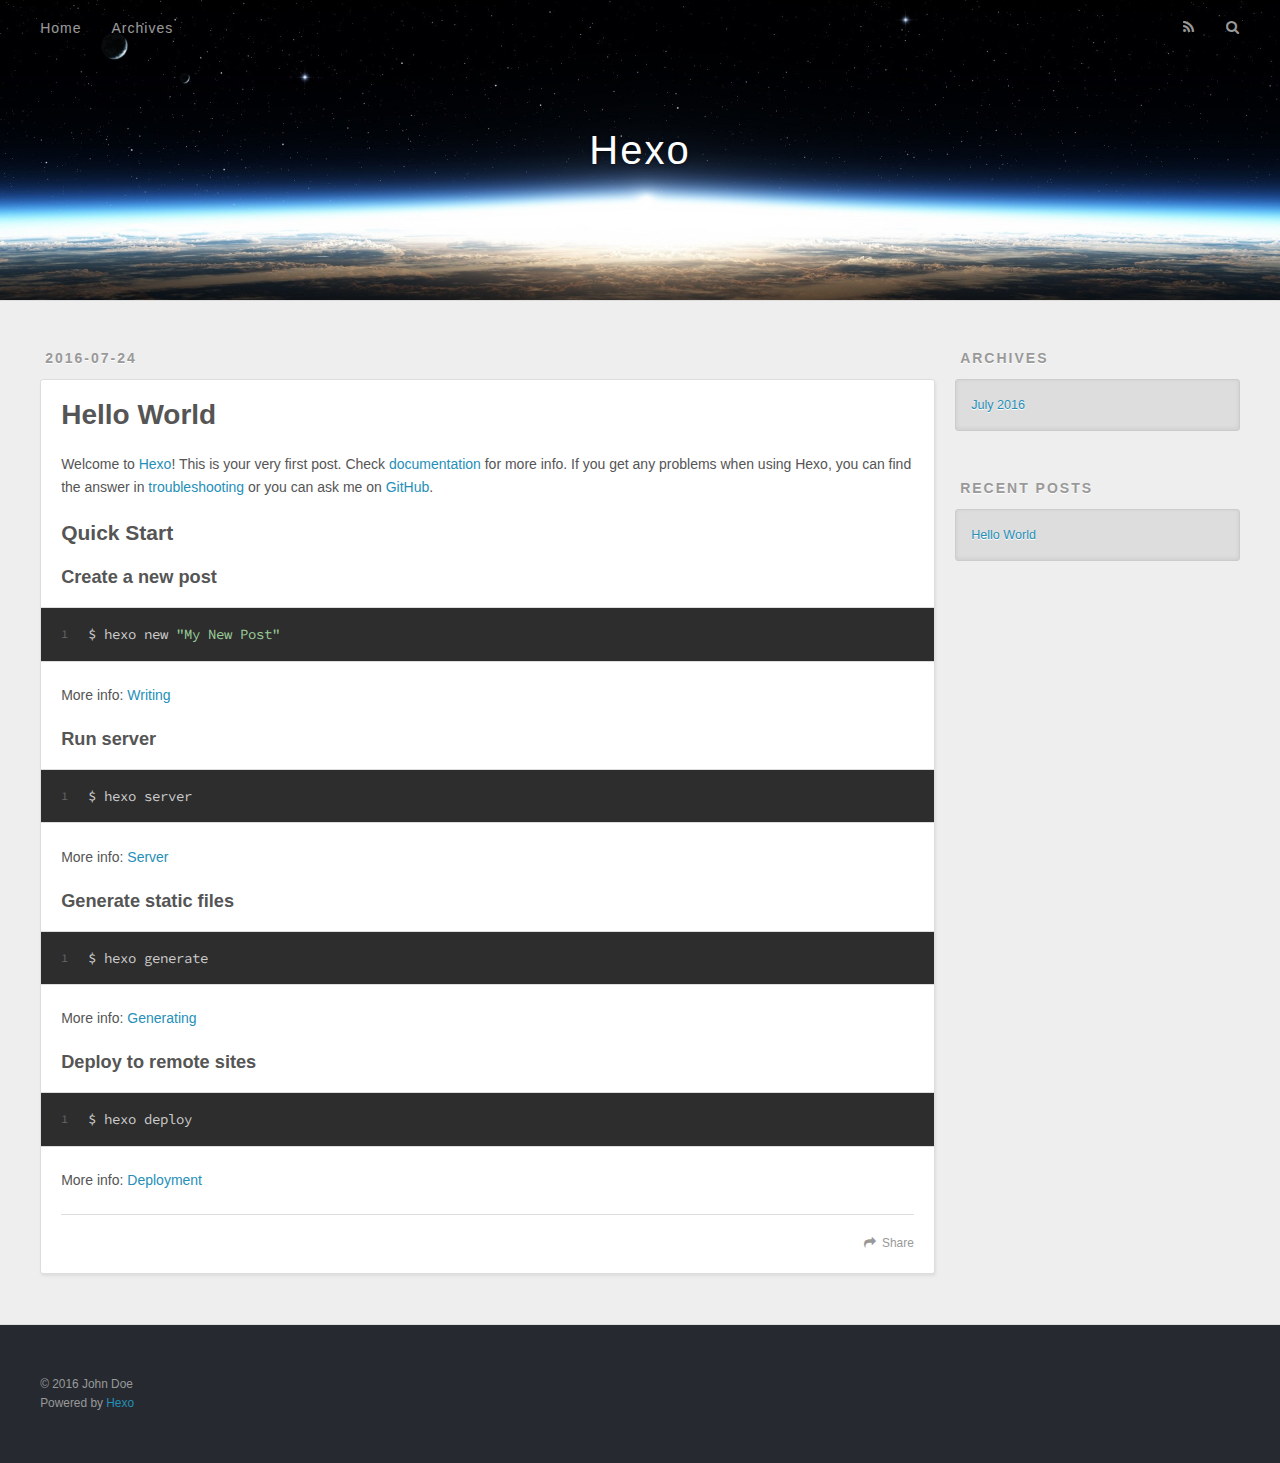
==== index.html @ 836ad678 "Site updated: 2016-07-26 16:45:18" ====
<!DOCTYPE html>
<html>
<head>
  <meta charset="utf-8">
  
  <title>Hexo</title>
  <meta name="viewport" content="width=device-width, initial-scale=1, maximum-scale=1">
  <meta property="og:type" content="website">
<meta property="og:title" content="Hexo">
<meta property="og:url" content="http://yoursite.com/index.html">
<meta property="og:site_name" content="Hexo">
<meta name="twitter:card" content="summary">
<meta name="twitter:title" content="Hexo">
  
    <link rel="alternate" href="/atom.xml" title="Hexo" type="application/atom+xml">
  
  
    <link rel="icon" href="/favicon.png">
  
  
    <link href="//fonts.googleapis.com/css?family=Source+Code+Pro" rel="stylesheet" type="text/css">
  
  <link rel="stylesheet" href="/css/style.css">
  

</head>

<body>
  <div id="container">
    <div id="wrap">
      <header id="header">
  <div id="banner"></div>
  <div id="header-outer" class="outer">
    <div id="header-title" class="inner">
      <h1 id="logo-wrap">
        <a href="/" id="logo">Hexo</a>
      </h1>
      
    </div>
    <div id="header-inner" class="inner">
      <nav id="main-nav">
        <a id="main-nav-toggle" class="nav-icon"></a>
        
          <a class="main-nav-link" href="/">Home</a>
        
          <a class="main-nav-link" href="/archives">Archives</a>
        
      </nav>
      <nav id="sub-nav">
        
          <a id="nav-rss-link" class="nav-icon" href="/atom.xml" title="RSS Feed"></a>
        
        <a id="nav-search-btn" class="nav-icon" title="Search"></a>
      </nav>
      <div id="search-form-wrap">
        <form action="//google.com/search" method="get" accept-charset="UTF-8" class="search-form"><input type="search" name="q" results="0" class="search-form-input" placeholder="Search"><button type="submit" class="search-form-submit">&#xF002;</button><input type="hidden" name="sitesearch" value="http://yoursite.com"></form>
      </div>
    </div>
  </div>
</header>
      <div class="outer">
        <section id="main">
  
    <article id="post-hello-world" class="article article-type-post" itemscope itemprop="blogPost">
  <div class="article-meta">
    <a href="/2016/07/24/hello-world/" class="article-date">
  <time datetime="2016-07-24T13:50:09.540Z" itemprop="datePublished">2016-07-24</time>
</a>
    
  </div>
  <div class="article-inner">
    
    
      <header class="article-header">
        
  
    <h1 itemprop="name">
      <a class="article-title" href="/2016/07/24/hello-world/">Hello World</a>
    </h1>
  

      </header>
    
    <div class="article-entry" itemprop="articleBody">
      
        <p>Welcome to <a href="https://hexo.io/" target="_blank" rel="external">Hexo</a>! This is your very first post. Check <a href="https://hexo.io/docs/" target="_blank" rel="external">documentation</a> for more info. If you get any problems when using Hexo, you can find the answer in <a href="https://hexo.io/docs/troubleshooting.html" target="_blank" rel="external">troubleshooting</a> or you can ask me on <a href="https://github.com/hexojs/hexo/issues" target="_blank" rel="external">GitHub</a>.</p>
<h2 id="Quick-Start"><a href="#Quick-Start" class="headerlink" title="Quick Start"></a>Quick Start</h2><h3 id="Create-a-new-post"><a href="#Create-a-new-post" class="headerlink" title="Create a new post"></a>Create a new post</h3><figure class="highlight bash"><table><tr><td class="gutter"><pre><div class="line">1</div></pre></td><td class="code"><pre><div class="line">$ hexo new <span class="string">"My New Post"</span></div></pre></td></tr></table></figure>
<p>More info: <a href="https://hexo.io/docs/writing.html" target="_blank" rel="external">Writing</a></p>
<h3 id="Run-server"><a href="#Run-server" class="headerlink" title="Run server"></a>Run server</h3><figure class="highlight bash"><table><tr><td class="gutter"><pre><div class="line">1</div></pre></td><td class="code"><pre><div class="line">$ hexo server</div></pre></td></tr></table></figure>
<p>More info: <a href="https://hexo.io/docs/server.html" target="_blank" rel="external">Server</a></p>
<h3 id="Generate-static-files"><a href="#Generate-static-files" class="headerlink" title="Generate static files"></a>Generate static files</h3><figure class="highlight bash"><table><tr><td class="gutter"><pre><div class="line">1</div></pre></td><td class="code"><pre><div class="line">$ hexo generate</div></pre></td></tr></table></figure>
<p>More info: <a href="https://hexo.io/docs/generating.html" target="_blank" rel="external">Generating</a></p>
<h3 id="Deploy-to-remote-sites"><a href="#Deploy-to-remote-sites" class="headerlink" title="Deploy to remote sites"></a>Deploy to remote sites</h3><figure class="highlight bash"><table><tr><td class="gutter"><pre><div class="line">1</div></pre></td><td class="code"><pre><div class="line">$ hexo deploy</div></pre></td></tr></table></figure>
<p>More info: <a href="https://hexo.io/docs/deployment.html" target="_blank" rel="external">Deployment</a></p>

      
    </div>
    <footer class="article-footer">
      <a data-url="http://yoursite.com/2016/07/24/hello-world/" data-id="cir37umyo0000nougz36rfi4u" class="article-share-link">Share</a>
      
      
    </footer>
  </div>
  
</article>


  

</section>
        
          <aside id="sidebar">
  
    

  
    

  
    
  
    
  <div class="widget-wrap">
    <h3 class="widget-title">Archives</h3>
    <div class="widget">
      <ul class="archive-list"><li class="archive-list-item"><a class="archive-list-link" href="/archives/2016/07/">July 2016</a></li></ul>
    </div>
  </div>


  
    
  <div class="widget-wrap">
    <h3 class="widget-title">Recent Posts</h3>
    <div class="widget">
      <ul>
        
          <li>
            <a href="/2016/07/24/hello-world/">Hello World</a>
          </li>
        
      </ul>
    </div>
  </div>

  
</aside>
        
      </div>
      <footer id="footer">
  
  <div class="outer">
    <div id="footer-info" class="inner">
      &copy; 2016 John Doe<br>
      Powered by <a href="http://hexo.io/" target="_blank">Hexo</a>
    </div>
  </div>
</footer>
    </div>
    <nav id="mobile-nav">
  
    <a href="/" class="mobile-nav-link">Home</a>
  
    <a href="/archives" class="mobile-nav-link">Archives</a>
  
</nav>
    

<script src="//ajax.googleapis.com/ajax/libs/jquery/2.0.3/jquery.min.js"></script>


  <link rel="stylesheet" href="/fancybox/jquery.fancybox.css">
  <script src="/fancybox/jquery.fancybox.pack.js"></script>


<script src="/js/script.js"></script>

  </div>
</body>
</html>
---- css/style.css ----
body {
  width: 100%;
}
body:before,
body:after {
  content: "";
  display: table;
}
body:after {
  clear: both;
}
html,
body,
div,
span,
applet,
object,
iframe,
h1,
h2,
h3,
h4,
h5,
h6,
p,
blockquote,
pre,
a,
abbr,
acronym,
address,
big,
cite,
code,
del,
dfn,
em,
img,
ins,
kbd,
q,
s,
samp,
small,
strike,
strong,
sub,
sup,
tt,
var,
dl,
dt,
dd,
ol,
ul,
li,
fieldset,
form,
label,
legend,
table,
caption,
tbody,
tfoot,
thead,
tr,
th,
td {
  margin: 0;
  padding: 0;
  border: 0;
  outline: 0;
  font-weight: inherit;
  font-style: inherit;
  font-family: inherit;
  font-size: 100%;
  vertical-align: baseline;
}
body {
  line-height: 1;
  color: #000;
  background: #fff;
}
ol,
ul {
  list-style: none;
}
table {
  border-collapse: separate;
  border-spacing: 0;
  vertical-align: middle;
}
caption,
th,
td {
  text-align: left;
  font-weight: normal;
  vertical-align: middle;
}
a img {
  border: none;
}
input,
button {
  margin: 0;
  padding: 0;
}
input::-moz-focus-inner,
button::-moz-focus-inner {
  border: 0;
  padding: 0;
}
@font-face {
  font-family: FontAwesome;
  font-style: normal;
  font-weight: normal;
  src: url("fonts/fontawesome-webfont.eot?v=#4.0.3");
  src: url("fonts/fontawesome-webfont.eot?#iefix&v=#4.0.3") format("embedded-opentype"), url("fonts/fontawesome-webfont.woff?v=#4.0.3") format("woff"), url("fonts/fontawesome-webfont.ttf?v=#4.0.3") format("truetype"), url("fonts/fontawesome-webfont.svg#fontawesomeregular?v=#4.0.3") format("svg");
}
html,
body,
#container {
  height: 100%;
}
body {
  background: #eee;
  font: 14px "Helvetica Neue", Helvetica, Arial, sans-serif;
  -webkit-text-size-adjust: 100%;
}
.outer {
  max-width: 1220px;
  margin: 0 auto;
  padding: 0 20px;
}
.outer:before,
.outer:after {
  content: "";
  display: table;
}
.outer:after {
  clear: both;
}
.inner {
  display: inline;
  float: left;
  width: 98.33333333333333%;
  margin: 0 0.833333333333333%;
}
.left,
.alignleft {
  float: left;
}
.right,
.alignright {
  float: right;
}
.clear {
  clear: both;
}
#container {
  position: relative;
}
.mobile-nav-on {
  overflow: hidden;
}
#wrap {
  height: 100%;
  width: 100%;
  position: absolute;
  top: 0;
  left: 0;
  -webkit-transition: 0.2s ease-out;
  -moz-transition: 0.2s ease-out;
  -ms-transition: 0.2s ease-out;
  transition: 0.2s ease-out;
  z-index: 1;
  background: #eee;
}
.mobile-nav-on #wrap {
  left: 280px;
}
@media screen and (min-width: 768px) {
  #main {
    display: inline;
    float: left;
    width: 73.33333333333333%;
    margin: 0 0.833333333333333%;
  }
}
.article-date,
.article-category-link,
.archive-year,
.widget-title {
  text-decoration: none;
  text-transform: uppercase;
  letter-spacing: 2px;
  color: #999;
  margin-bottom: 1em;
  margin-left: 5px;
  line-height: 1em;
  text-shadow: 0 1px #fff;
  font-weight: bold;
}
.article-inner,
.archive-article-inner {
  background: #fff;
  -webkit-box-shadow: 1px 2px 3px #ddd;
  box-shadow: 1px 2px 3px #ddd;
  border: 1px solid #ddd;
  -webkit-border-radius: 3px;
  border-radius: 3px;
}
.article-entry h1,
.widget h1 {
  font-size: 2em;
}
.article-entry h2,
.widget h2 {
  font-size: 1.5em;
}
.article-entry h3,
.widget h3 {
  font-size: 1.3em;
}
.article-entry h4,
.widget h4 {
  font-size: 1.2em;
}
.article-entry h5,
.widget h5 {
  font-size: 1em;
}
.article-entry h6,
.widget h6 {
  font-size: 1em;
  color: #999;
}
.article-entry hr,
.widget hr {
  border: 1px dashed #ddd;
}
.article-entry strong,
.widget strong {
  font-weight: bold;
}
.article-entry em,
.widget em,
.article-entry cite,
.widget cite {
  font-style: italic;
}
.article-entry sup,
.widget sup,
.article-entry sub,
.widget sub {
  font-size: 0.75em;
  line-height: 0;
  position: relative;
  vertical-align: baseline;
}
.article-entry sup,
.widget sup {
  top: -0.5em;
}
.article-entry sub,
.widget sub {
  bottom: -0.2em;
}
.article-entry small,
.widget small {
  font-size: 0.85em;
}
.article-entry acronym,
.widget acronym,
.article-entry abbr,
.widget abbr {
  border-bottom: 1px dotted;
}
.article-entry ul,
.widget ul,
.article-entry ol,
.widget ol,
.article-entry dl,
.widget dl {
  margin: 0 20px;
  line-height: 1.6em;
}
.article-entry ul ul,
.widget ul ul,
.article-entry ol ul,
.widget ol ul,
.article-entry ul ol,
.widget ul ol,
.article-entry ol ol,
.widget ol ol {
  margin-top: 0;
  margin-bottom: 0;
}
.article-entry ul,
.widget ul {
  list-style: disc;
}
.article-entry ol,
.widget ol {
  list-style: decimal;
}
.article-entry dt,
.widget dt {
  font-weight: bold;
}
#header {
  height: 300px;
  position: relative;
  border-bottom: 1px solid #ddd;
}
#header:before,
#header:after {
  content: "";
  position: absolute;
  left: 0;
  right: 0;
  height: 40px;
}
#header:before {
  top: 0;
  background: -webkit-linear-gradient(rgba(0,0,0,0.2), transparent);
  background: -moz-linear-gradient(rgba(0,0,0,0.2), transparent);
  background: -ms-linear-gradient(rgba(0,0,0,0.2), transparent);
  background: linear-gradient(rgba(0,0,0,0.2), transparent);
}
#header:after {
  bottom: 0;
  background: -webkit-linear-gradient(transparent, rgba(0,0,0,0.2));
  background: -moz-linear-gradient(transparent, rgba(0,0,0,0.2));
  background: -ms-linear-gradient(transparent, rgba(0,0,0,0.2));
  background: linear-gradient(transparent, rgba(0,0,0,0.2));
}
#header-outer {
  height: 100%;
  position: relative;
}
#header-inner {
  position: relative;
  overflow: hidden;
}
#banner {
  position: absolute;
  top: 0;
  left: 0;
  width: 100%;
  height: 100%;
  background: url("images/banner.jpg") center #000;
  -webkit-background-size: cover;
  -moz-background-size: cover;
  background-size: cover;
  z-index: -1;
}
#header-title {
  text-align: center;
  height: 40px;
  position: absolute;
  top: 50%;
  left: 0;
  margin-top: -20px;
}
#logo,
#subtitle {
  text-decoration: none;
  color: #fff;
  font-weight: 300;
  text-shadow: 0 1px 4px rgba(0,0,0,0.3);
}
#logo {
  font-size: 40px;
  line-height: 40px;
  letter-spacing: 2px;
}
#subtitle {
  font-size: 16px;
  line-height: 16px;
  letter-spacing: 1px;
}
#subtitle-wrap {
  margin-top: 16px;
}
#main-nav {
  float: left;
  margin-left: -15px;
}
.nav-icon,
.main-nav-link {
  float: left;
  color: #fff;
  opacity: 0.6;
  text-decoration: none;
  text-shadow: 0 1px rgba(0,0,0,0.2);
  -webkit-transition: opacity 0.2s;
  -moz-transition: opacity 0.2s;
  -ms-transition: opacity 0.2s;
  transition: opacity 0.2s;
  display: block;
  padding: 20px 15px;
}
.nav-icon:hover,
.main-nav-link:hover {
  opacity: 1;
}
.nav-icon {
  font-family: FontAwesome;
  text-align: center;
  font-size: 14px;
  width: 14px;
  height: 14px;
  padding: 20px 15px;
  position: relative;
  cursor: pointer;
}
.main-nav-link {
  font-weight: 300;
  letter-spacing: 1px;
}
@media screen and (max-width: 479px) {
  .main-nav-link {
    display: none;
  }
}
#main-nav-toggle {
  display: none;
}
#main-nav-toggle:before {
  content: "\f0c9";
}
@media screen and (max-width: 479px) {
  #main-nav-toggle {
    display: block;
  }
}
#sub-nav {
  float: right;
  margin-right: -15px;
}
#nav-rss-link:before {
  content: "\f09e";
}
#nav-search-btn:before {
  content: "\f002";
}
#search-form-wrap {
  position: absolute;
  top: 15px;
  width: 150px;
  height: 30px;
  right: -150px;
  opacity: 0;
  -webkit-transition: 0.2s ease-out;
  -moz-transition: 0.2s ease-out;
  -ms-transition: 0.2s ease-out;
  transition: 0.2s ease-out;
}
#search-form-wrap.on {
  opacity: 1;
  right: 0;
}
@media screen and (max-width: 479px) {
  #search-form-wrap {
    width: 100%;
    right: -100%;
  }
}
.search-form {
  position: absolute;
  top: 0;
  left: 0;
  right: 0;
  background: #fff;
  padding: 5px 15px;
  -webkit-border-radius: 15px;
  border-radius: 15px;
  -webkit-box-shadow: 0 0 10px rgba(0,0,0,0.3);
  box-shadow: 0 0 10px rgba(0,0,0,0.3);
}
.search-form-input {
  border: none;
  background: none;
  color: #555;
  width: 100%;
  font: 13px "Helvetica Neue", Helvetica, Arial, sans-serif;
  outline: none;
}
.search-form-input::-webkit-search-results-decoration,
.search-form-input::-webkit-search-cancel-button {
  -webkit-appearance: none;
}
.search-form-submit {
  position: absolute;
  top: 50%;
  right: 10px;
  margin-top: -7px;
  font: 13px FontAwesome;
  border: none;
  background: none;
  color: #bbb;
  cursor: pointer;
}
.search-form-submit:hover,
.search-form-submit:focus {
  color: #777;
}
.article {
  margin: 50px 0;
}
.article-inner {
  overflow: hidden;
}
.article-meta:before,
.article-meta:after {
  content: "";
  display: table;
}
.article-meta:after {
  clear: both;
}
.article-date {
  float: left;
}
.article-category {
  float: left;
  line-height: 1em;
  color: #ccc;
  text-shadow: 0 1px #fff;
  margin-left: 8px;
}
.article-category:before {
  content: "\2022";
}
.article-category-link {
  margin: 0 12px 1em;
}
.article-header {
  padding: 20px 20px 0;
}
.article-title {
  text-decoration: none;
  font-size: 2em;
  font-weight: bold;
  color: #555;
  line-height: 1.1em;
  -webkit-transition: color 0.2s;
  -moz-transition: color 0.2s;
  -ms-transition: color 0.2s;
  transition: color 0.2s;
}
a.article-title:hover {
  color: #258fb8;
}
.article-entry {
  color: #555;
  padding: 0 20px;
}
.article-entry:before,
.article-entry:after {
  content: "";
  display: table;
}
.article-entry:after {
  clear: both;
}
.article-entry p,
.article-entry table {
  line-height: 1.6em;
  margin: 1.6em 0;
}
.article-entry h1,
.article-entry h2,
.article-entry h3,
.article-entry h4,
.article-entry h5,
.article-entry h6 {
  font-weight: bold;
}
.article-entry h1,
.article-entry h2,
.article-entry h3,
.article-entry h4,
.article-entry h5,
.article-entry h6 {
  line-height: 1.1em;
  margin: 1.1em 0;
}
.article-entry a {
  color: #258fb8;
  text-decoration: none;
}
.article-entry a:hover {
  text-decoration: underline;
}
.article-entry ul,
.article-entry ol,
.article-entry dl {
  margin-top: 1.6em;
  margin-bottom: 1.6em;
}
.article-entry img,
.article-entry video {
  max-width: 100%;
  height: auto;
  display: block;
  margin: auto;
}
.article-entry iframe {
  border: none;
}
.article-entry table {
  width: 100%;
  border-collapse: collapse;
  border-spacing: 0;
}
.article-entry th {
  font-weight: bold;
  border-bottom: 3px solid #ddd;
  padding-bottom: 0.5em;
}
.article-entry td {
  border-bottom: 1px solid #ddd;
  padding: 10px 0;
}
.article-entry blockquote {
  font-family: Georgia, "Times New Roman", serif;
  font-size: 1.4em;
  margin: 1.6em 20px;
  text-align: center;
}
.article-entry blockquote footer {
  font-size: 14px;
  margin: 1.6em 0;
  font-family: "Helvetica Neue", Helvetica, Arial, sans-serif;
}
.article-entry blockquote footer cite:before {
  content: "—";
  padding: 0 0.5em;
}
.article-entry .pullquote {
  text-align: left;
  width: 45%;
  margin: 0;
}
.article-entry .pullquote.left {
  margin-left: 0.5em;
  margin-right: 1em;
}
.article-entry .pullquote.right {
  margin-right: 0.5em;
  margin-left: 1em;
}
.article-entry .caption {
  color: #999;
  display: block;
  font-size: 0.9em;
  margin-top: 0.5em;
  position: relative;
  text-align: center;
}
.article-entry .video-container {
  position: relative;
  padding-top: 56.25%;
  height: 0;
  overflow: hidden;
}
.article-entry .video-container iframe,
.article-entry .video-container object,
.article-entry .video-container embed {
  position: absolute;
  top: 0;
  left: 0;
  width: 100%;
  height: 100%;
  margin-top: 0;
}
.article-more-link a {
  display: inline-block;
  line-height: 1em;
  padding: 6px 15px;
  -webkit-border-radius: 15px;
  border-radius: 15px;
  background: #eee;
  color: #999;
  text-shadow: 0 1px #fff;
  text-decoration: none;
}
.article-more-link a:hover {
  background: #258fb8;
  color: #fff;
  text-decoration: none;
  text-shadow: 0 1px #1e7293;
}
.article-footer {
  font-size: 0.85em;
  line-height: 1.6em;
  border-top: 1px solid #ddd;
  padding-top: 1.6em;
  margin: 0 20px 20px;
}
.article-footer:before,
.article-footer:after {
  content: "";
  display: table;
}
.article-footer:after {
  clear: both;
}
.article-footer a {
  color: #999;
  text-decoration: none;
}
.article-footer a:hover {
  color: #555;
}
.article-tag-list-item {
  float: left;
  margin-right: 10px;
}
.article-tag-list-link:before {
  content: "#";
}
.article-comment-link {
  float: right;
}
.article-comment-link:before {
  content: "\f075";
  font-family: FontAwesome;
  padding-right: 8px;
}
.article-share-link {
  cursor: pointer;
  float: right;
  margin-left: 20px;
}
.article-share-link:before {
  content: "\f064";
  font-family: FontAwesome;
  padding-right: 6px;
}
#article-nav {
  position: relative;
}
#article-nav:before,
#article-nav:after {
  content: "";
  display: table;
}
#article-nav:after {
  clear: both;
}
@media screen and (min-width: 768px) {
  #article-nav {
    margin: 50px 0;
  }
  #article-nav:before {
    width: 8px;
    height: 8px;
    position: absolute;
    top: 50%;
    left: 50%;
    margin-top: -4px;
    margin-left: -4px;
    content: "";
    -webkit-border-radius: 50%;
    border-radius: 50%;
    background: #ddd;
    -webkit-box-shadow: 0 1px 2px #fff;
    box-shadow: 0 1px 2px #fff;
  }
}
.article-nav-link-wrap {
  text-decoration: none;
  text-shadow: 0 1px #fff;
  color: #999;
  -webkit-box-sizing: border-box;
  -moz-box-sizing: border-box;
  box-sizing: border-box;
  margin-top: 50px;
  text-align: center;
  display: block;
}
.article-nav-link-wrap:hover {
  color: #555;
}
@media screen and (min-width: 768px) {
  .article-nav-link-wrap {
    width: 50%;
    margin-top: 0;
  }
}
@media screen and (min-width: 768px) {
  #article-nav-newer {
    float: left;
    text-align: right;
    padding-right: 20px;
  }
}
@media screen and (min-width: 768px) {
  #article-nav-older {
    float: right;
    text-align: left;
    padding-left: 20px;
  }
}
.article-nav-caption {
  text-transform: uppercase;
  letter-spacing: 2px;
  color: #ddd;
  line-height: 1em;
  font-weight: bold;
}
#article-nav-newer .article-nav-caption {
  margin-right: -2px;
}
.article-nav-title {
  font-size: 0.85em;
  line-height: 1.6em;
  margin-top: 0.5em;
}
.article-share-box {
  position: absolute;
  display: none;
  background: #fff;
  -webkit-box-shadow: 1px 2px 10px rgba(0,0,0,0.2);
  box-shadow: 1px 2px 10px rgba(0,0,0,0.2);
  -webkit-border-radius: 3px;
  border-radius: 3px;
  margin-left: -145px;
  overflow: hidden;
  z-index: 1;
}
.article-share-box.on {
  display: block;
}
.article-share-input {
  width: 100%;
  background: none;
  -webkit-box-sizing: border-box;
  -moz-box-sizing: border-box;
  box-sizing: border-box;
  font: 14px "Helvetica Neue", Helvetica, Arial, sans-serif;
  padding: 0 15px;
  color: #555;
  outline: none;
  border: 1px solid #ddd;
  -webkit-border-radius: 3px 3px 0 0;
  border-radius: 3px 3px 0 0;
  height: 36px;
  line-height: 36px;
}
.article-share-links {
  background: #eee;
}
.article-share-links:before,
.article-share-links:after {
  content: "";
  display: table;
}
.article-share-links:after {
  clear: both;
}
.article-share-twitter,
.article-share-facebook,
.article-share-pinterest,
.article-share-google {
  width: 50px;
  height: 36px;
  display: block;
  float: left;
  position: relative;
  color: #999;
  text-shadow: 0 1px #fff;
}
.article-share-twitter:before,
.article-share-facebook:before,
.article-share-pinterest:before,
.article-share-google:before {
  font-size: 20px;
  font-family: FontAwesome;
  width: 20px;
  height: 20px;
  position: absolute;
  top: 50%;
  left: 50%;
  margin-top: -10px;
  margin-left: -10px;
  text-align: center;
}
.article-share-twitter:hover,
.article-share-facebook:hover,
.article-share-pinterest:hover,
.article-share-google:hover {
  color: #fff;
}
.article-share-twitter:before {
  content: "\f099";
}
.article-share-twitter:hover {
  background: #00aced;
  text-shadow: 0 1px #008abe;
}
.article-share-facebook:before {
  content: "\f09a";
}
.article-share-facebook:hover {
  background: #3b5998;
  text-shadow: 0 1px #2f477a;
}
.article-share-pinterest:before {
  content: "\f0d2";
}
.article-share-pinterest:hover {
  background: #cb2027;
  text-shadow: 0 1px #a21a1f;
}
.article-share-google:before {
  content: "\f0d5";
}
.article-share-google:hover {
  background: #dd4b39;
  text-shadow: 0 1px #be3221;
}
.article-gallery {
  background: #000;
  position: relative;
}
.article-gallery-photos {
  position: relative;
  overflow: hidden;
}
.article-gallery-img {
  display: none;
  max-width: 100%;
}
.article-gallery-img:first-child {
  display: block;
}
.article-gallery-img.loaded {
  position: absolute;
  display: block;
}
.article-gallery-img img {
  display: block;
  max-width: 100%;
  margin: 0 auto;
}
#comments {
  background: #fff;
  -webkit-box-shadow: 1px 2px 3px #ddd;
  box-shadow: 1px 2px 3px #ddd;
  padding: 20px;
  border: 1px solid #ddd;
  -webkit-border-radius: 3px;
  border-radius: 3px;
  margin: 50px 0;
}
#comments a {
  color: #258fb8;
}
.archives-wrap {
  margin: 50px 0;
}
.archives:before,
.archives:after {
  content: "";
  display: table;
}
.archives:after {
  clear: both;
}
.archive-year-wrap {
  margin-bottom: 1em;
}
.archives {
  -webkit-column-gap: 10px;
  -moz-column-gap: 10px;
  column-gap: 10px;
}
@media screen and (min-width: 480px) and (max-width: 767px) {
  .archives {
    -webkit-column-count: 2;
    -moz-column-count: 2;
    column-count: 2;
  }
}
@media screen and (min-width: 768px) {
  .archives {
    -webkit-column-count: 3;
    -moz-column-count: 3;
    column-count: 3;
  }
}
.archive-article {
  -webkit-column-break-inside: avoid;
  page-break-inside: avoid;
  overflow: hidden;
  break-inside: avoid-column;
}
.archive-article-inner {
  padding: 10px;
  margin-bottom: 15px;
}
.archive-article-title {
  text-decoration: none;
  font-weight: bold;
  color: #555;
  -webkit-transition: color 0.2s;
  -moz-transition: color 0.2s;
  -ms-transition: color 0.2s;
  transition: color 0.2s;
  line-height: 1.6em;
}
.archive-article-title:hover {
  color: #258fb8;
}
.archive-article-footer {
  margin-top: 1em;
}
.archive-article-date {
  color: #999;
  text-decoration: none;
  font-size: 0.85em;
  line-height: 1em;
  margin-bottom: 0.5em;
  display: block;
}
#page-nav {
  margin: 50px auto;
  background: #fff;
  -webkit-box-shadow: 1px 2px 3px #ddd;
  box-shadow: 1px 2px 3px #ddd;
  border: 1px solid #ddd;
  -webkit-border-radius: 3px;
  border-radius: 3px;
  text-align: center;
  color: #999;
  overflow: hidden;
}
#page-nav:before,
#page-nav:after {
  content: "";
  display: table;
}
#page-nav:after {
  clear: both;
}
#page-nav a,
#page-nav span {
  padding: 10px 20px;
  line-height: 1;
  height: 2ex;
}
#page-nav a {
  color: #999;
  text-decoration: none;
}
#page-nav a:hover {
  background: #999;
  color: #fff;
}
#page-nav .prev {
  float: left;
}
#page-nav .next {
  float: right;
}
#page-nav .page-number {
  display: inline-block;
}
@media screen and (max-width: 479px) {
  #page-nav .page-number {
    display: none;
  }
}
#page-nav .current {
  color: #555;
  font-weight: bold;
}
#page-nav .space {
  color: #ddd;
}
#footer {
  background: #262a30;
  padding: 50px 0;
  border-top: 1px solid #ddd;
  color: #999;
}
#footer a {
  color: #258fb8;
  text-decoration: none;
}
#footer a:hover {
  text-decoration: underline;
}
#footer-info {
  line-height: 1.6em;
  font-size: 0.85em;
}
.article-entry pre,
.article-entry .highlight {
  background: #2d2d2d;
  margin: 0 -20px;
  padding: 15px 20px;
  border-style: solid;
  border-color: #ddd;
  border-width: 1px 0;
  overflow: auto;
  color: #ccc;
  line-height: 22.400000000000002px;
}
.article-entry .highlight .gutter pre,
.article-entry .gist .gist-file .gist-data .line-numbers {
  color: #666;
  font-size: 0.85em;
}
.article-entry pre,
.article-entry code {
  font-family: "Source Code Pro", Consolas, Monaco, Menlo, Consolas, monospace;
}
.article-entry code {
  background: #eee;
  text-shadow: 0 1px #fff;
  padding: 0 0.3em;
}
.article-entry pre code {
  background: none;
  text-shadow: none;
  padding: 0;
}
.article-entry .highlight pre {
  border: none;
  margin: 0;
  padding: 0;
}
.article-entry .highlight table {
  margin: 0;
  width: auto;
}
.article-entry .highlight td {
  border: none;
  padding: 0;
}
.article-entry .highlight figcaption {
  font-size: 0.85em;
  color: #999;
  line-height: 1em;
  margin-bottom: 1em;
}
.article-entry .highlight figcaption:before,
.article-entry .highlight figcaption:after {
  content: "";
  display: table;
}
.article-entry .highlight figcaption:after {
  clear: both;
}
.article-entry .highlight figcaption a {
  float: right;
}
.article-entry .highlight .gutter pre {
  text-align: right;
  padding-right: 20px;
}
.article-entry .highlight .line {
  height: 22.400000000000002px;
}
.article-entry .highlight .line.marked {
  background: #515151;
}
.article-entry .gist {
  margin: 0 -20px;
  border-style: solid;
  border-color: #ddd;
  border-width: 1px 0;
  background: #2d2d2d;
  padding: 15px 20px 15px 0;
}
.article-entry .gist .gist-file {
  border: none;
  font-family: "Source Code Pro", Consolas, Monaco, Menlo, Consolas, monospace;
  margin: 0;
}
.article-entry .gist .gist-file .gist-data {
  background: none;
  border: none;
}
.article-entry .gist .gist-file .gist-data .line-numbers {
  background: none;
  border: none;
  padding: 0 20px 0 0;
}
.article-entry .gist .gist-file .gist-data .line-data {
  padding: 0 !important;
}
.article-entry .gist .gist-file .highlight {
  margin: 0;
  padding: 0;
  border: none;
}
.article-entry .gist .gist-file .gist-meta {
  background: #2d2d2d;
  color: #999;
  font: 0.85em "Helvetica Neue", Helvetica, Arial, sans-serif;
  text-shadow: 0 0;
  padding: 0;
  margin-top: 1em;
  margin-left: 20px;
}
.article-entry .gist .gist-file .gist-meta a {
  color: #258fb8;
  font-weight: normal;
}
.article-entry .gist .gist-file .gist-meta a:hover {
  text-decoration: underline;
}
pre .comment,
pre .title {
  color: #999;
}
pre .variable,
pre .attribute,
pre .tag,
pre .regexp,
pre .ruby .constant,
pre .xml .tag .title,
pre .xml .pi,
pre .xml .doctype,
pre .html .doctype,
pre .css .id,
pre .css .class,
pre .css .pseudo {
  color: #f2777a;
}
pre .number,
pre .preprocessor,
pre .built_in,
pre .literal,
pre .params,
pre .constant {
  color: #f99157;
}
pre .class,
pre .ruby .class .title,
pre .css .rules .attribute {
  color: #9c9;
}
pre .string,
pre .value,
pre .inheritance,
pre .header,
pre .ruby .symbol,
pre .xml .cdata {
  color: #9c9;
}
pre .css .hexcolor {
  color: #6cc;
}
pre .function,
pre .python .decorator,
pre .python .title,
pre .ruby .function .title,
pre .ruby .title .keyword,
pre .perl .sub,
pre .javascript .title,
pre .coffeescript .title {
  color: #69c;
}
pre .keyword,
pre .javascript .function {
  color: #c9c;
}
@media screen and (max-width: 479px) {
  #mobile-nav {
    position: absolute;
    top: 0;
    left: 0;
    width: 280px;
    height: 100%;
    background: #191919;
    border-right: 1px solid #fff;
  }
}
@media screen and (max-width: 479px) {
  .mobile-nav-link {
    display: block;
    color: #999;
    text-decoration: none;
    padding: 15px 20px;
    font-weight: bold;
  }
  .mobile-nav-link:hover {
    color: #fff;
  }
}
@media screen and (min-width: 768px) {
  #sidebar {
    display: inline;
    float: left;
    width: 23.333333333333332%;
    margin: 0 0.833333333333333%;
  }
}
.widget-wrap {
  margin: 50px 0;
}
.widget {
  color: #777;
  text-shadow: 0 1px #fff;
  background: #ddd;
  -webkit-box-shadow: 0 -1px 4px #ccc inset;
  box-shadow: 0 -1px 4px #ccc inset;
  border: 1px solid #ccc;
  padding: 15px;
  -webkit-border-radius: 3px;
  border-radius: 3px;
}
.widget a {
  color: #258fb8;
  text-decoration: none;
}
.widget a:hover {
  text-decoration: underline;
}
.widget ul ul,
.widget ol ul,
.widget dl ul,
.widget ul ol,
.widget ol ol,
.widget dl ol,
.widget ul dl,
.widget ol dl,
.widget dl dl {
  margin-left: 15px;
  list-style: disc;
}
.widget {
  line-height: 1.6em;
  word-wrap: break-word;
  font-size: 0.9em;
}
.widget ul,
.widget ol {
  list-style: none;
  margin: 0;
}
.widget ul ul,
.widget ol ul,
.widget ul ol,
.widget ol ol {
  margin: 0 20px;
}
.widget ul ul,
.widget ol ul {
  list-style: disc;
}
.widget ul ol,
.widget ol ol {
  list-style: decimal;
}
.category-list-count,
.tag-list-count,
.archive-list-count {
  padding-left: 5px;
  color: #999;
  font-size: 0.85em;
}
.category-list-count:before,
.tag-list-count:before,
.archive-list-count:before {
  content: "(";
}
.category-list-count:after,
.tag-list-count:after,
.archive-list-count:after {
  content: ")";
}
.tagcloud a {
  margin-right: 5px;
  display: inline-block;
}
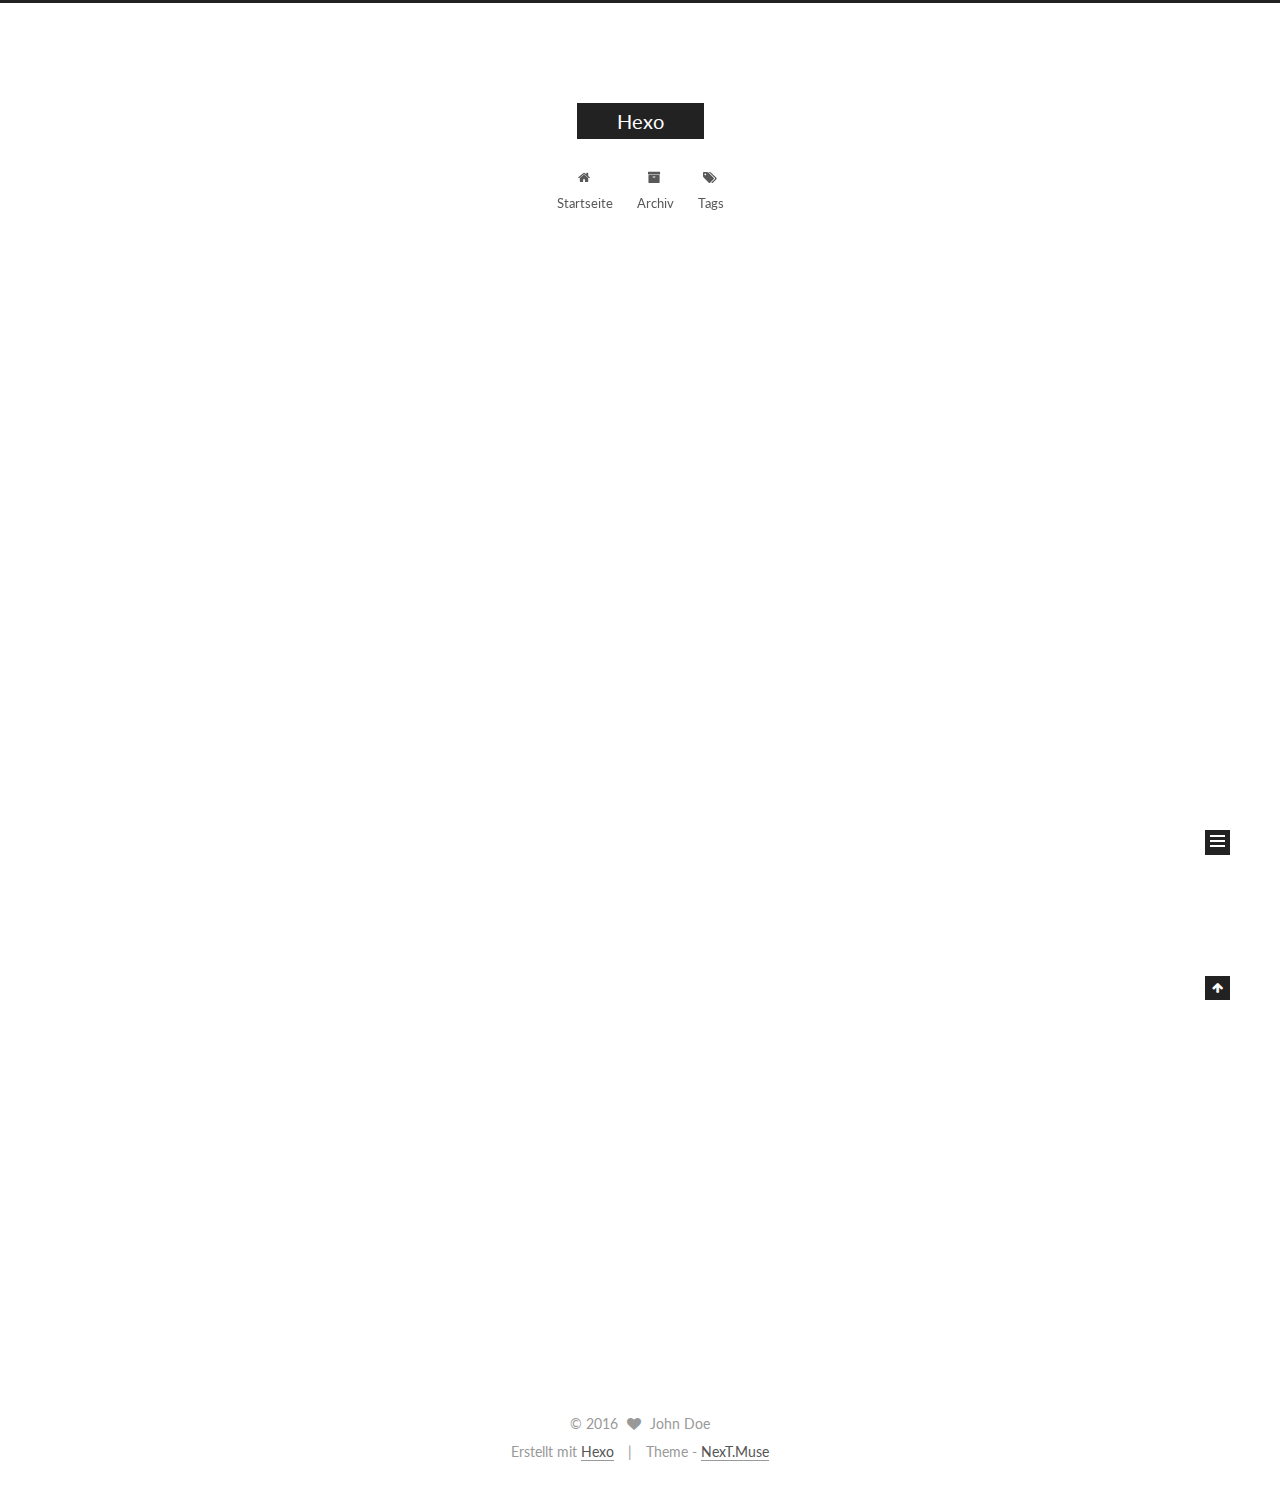
==== commit 376f9397: "Site updated: 2016-07-29 10:11:42" ====
--- a/index.html
+++ b/index.html
@@ -1,89 +1,285 @@
-<!DOCTYPE html>
-<html>
+<!doctype html>
+
+
+
+  
+
+
+<html class="theme-next muse use-motion">
 <head>
-  <meta charset="utf-8">
-  
-  <title>Hexo</title>
-  <meta name="viewport" content="width=device-width, initial-scale=1, maximum-scale=1">
-  <meta property="og:type" content="website">
+  <meta charset="UTF-8"/>
+<meta http-equiv="X-UA-Compatible" content="IE=edge,chrome=1" />
+<meta name="viewport" content="width=device-width, initial-scale=1, maximum-scale=1"/>
+
+
+
+<meta http-equiv="Cache-Control" content="no-transform" />
+<meta http-equiv="Cache-Control" content="no-siteapp" />
+
+
+
+
+
+
+
+
+
+
+
+
+  
+  
+  <link href="/vendors/fancybox/source/jquery.fancybox.css?v=2.1.5" rel="stylesheet" type="text/css" />
+
+
+
+
+  
+  
+  
+  
+
+  
+    
+    
+  
+
+  
+
+  
+
+  
+
+  
+
+  
+    
+    
+    <link href="//fonts.googleapis.com/css?family=Lato:300,300italic,400,400italic,700,700italic&subset=latin,latin-ext" rel="stylesheet" type="text/css">
+  
+
+
+
+
+
+
+<link href="/vendors/font-awesome/css/font-awesome.min.css?v=4.4.0" rel="stylesheet" type="text/css" />
+
+<link href="/css/main.css?v=5.0.1" rel="stylesheet" type="text/css" />
+
+
+  <meta name="keywords" content="Hexo, NexT" />
+
+
+
+
+
+
+
+
+  <link rel="shortcut icon" type="image/x-icon" href="/favicon.ico?v=5.0.1" />
+
+
+
+
+
+
+<meta property="og:type" content="website">
 <meta property="og:title" content="Hexo">
 <meta property="og:url" content="http://yoursite.com/index.html">
 <meta property="og:site_name" content="Hexo">
 <meta name="twitter:card" content="summary">
 <meta name="twitter:title" content="Hexo">
-  
-    <link rel="alternate" href="/atom.xml" title="Hexo" type="application/atom+xml">
-  
-  
-    <link rel="icon" href="/favicon.png">
-  
-  
-    <link href="//fonts.googleapis.com/css?family=Source+Code+Pro" rel="stylesheet" type="text/css">
-  
-  <link rel="stylesheet" href="/css/style.css">
-  
-
+
+
+
+<script type="text/javascript" id="hexo.configuration">
+  var NexT = window.NexT || {};
+  var CONFIG = {
+    scheme: 'Muse',
+    sidebar: {"position":"left","display":"post"},
+    fancybox: true,
+    motion: true,
+    duoshuo: {
+      userId: 0,
+      author: 'Author'
+    }
+  };
+</script>
+
+
+
+
+  <link rel="canonical" href="http://yoursite.com/"/>
+
+  <title> Hexo </title>
 </head>
 
-<body>
-  <div id="container">
-    <div id="wrap">
-      <header id="header">
-  <div id="banner"></div>
-  <div id="header-outer" class="outer">
-    <div id="header-title" class="inner">
-      <h1 id="logo-wrap">
-        <a href="/" id="logo">Hexo</a>
-      </h1>
-      
-    </div>
-    <div id="header-inner" class="inner">
-      <nav id="main-nav">
-        <a id="main-nav-toggle" class="nav-icon"></a>
-        
-          <a class="main-nav-link" href="/">Home</a>
-        
-          <a class="main-nav-link" href="/archives">Archives</a>
-        
-      </nav>
-      <nav id="sub-nav">
-        
-          <a id="nav-rss-link" class="nav-icon" href="/atom.xml" title="RSS Feed"></a>
-        
-        <a id="nav-search-btn" class="nav-icon" title="Search"></a>
-      </nav>
-      <div id="search-form-wrap">
-        <form action="//google.com/search" method="get" accept-charset="UTF-8" class="search-form"><input type="search" name="q" results="0" class="search-form-input" placeholder="Search"><button type="submit" class="search-form-submit">&#xF002;</button><input type="hidden" name="sitesearch" value="http://yoursite.com"></form>
-      </div>
-    </div>
+<body itemscope itemtype="http://schema.org/WebPage" lang="">
+
+  
+
+
+
+
+
+
+
+
+
+
+  
+  
+    
+  
+
+  <div class="container one-collumn sidebar-position-left 
+   page-home 
+ ">
+    <div class="headband"></div>
+
+    <header id="header" class="header" itemscope itemtype="http://schema.org/WPHeader">
+      <div class="header-inner"><div class="site-meta ">
+  
+
+  <div class="custom-logo-site-title">
+    <a href="/"  class="brand" rel="start">
+      <span class="logo-line-before"><i></i></span>
+      <span class="site-title">Hexo</span>
+      <span class="logo-line-after"><i></i></span>
+    </a>
   </div>
-</header>
-      <div class="outer">
-        <section id="main">
-  
-    <article id="post-hello-world" class="article article-type-post" itemscope itemprop="blogPost">
-  <div class="article-meta">
-    <a href="/2016/07/24/hello-world/" class="article-date">
-  <time datetime="2016-07-24T13:50:09.540Z" itemprop="datePublished">2016-07-24</time>
-</a>
-    
-  </div>
-  <div class="article-inner">
-    
-    
-      <header class="article-header">
-        
-  
-    <h1 itemprop="name">
-      <a class="article-title" href="/2016/07/24/hello-world/">Hello World</a>
-    </h1>
-  
-
+  <p class="site-subtitle"></p>
+</div>
+
+<div class="site-nav-toggle">
+  <button>
+    <span class="btn-bar"></span>
+    <span class="btn-bar"></span>
+    <span class="btn-bar"></span>
+  </button>
+</div>
+
+<nav class="site-nav">
+  
+
+  
+    <ul id="menu" class="menu">
+      
+        
+        <li class="menu-item menu-item-home">
+          <a href="/" rel="section">
+            
+              <i class="menu-item-icon fa fa-fw fa-home"></i> <br />
+            
+            Startseite
+          </a>
+        </li>
+      
+        
+        <li class="menu-item menu-item-archives">
+          <a href="/archives" rel="section">
+            
+              <i class="menu-item-icon fa fa-fw fa-archive"></i> <br />
+            
+            Archiv
+          </a>
+        </li>
+      
+        
+        <li class="menu-item menu-item-tags">
+          <a href="/tags" rel="section">
+            
+              <i class="menu-item-icon fa fa-fw fa-tags"></i> <br />
+            
+            Tags
+          </a>
+        </li>
+      
+
+      
+    </ul>
+  
+
+  
+</nav>
+
+ </div>
+    </header>
+
+    <main id="main" class="main">
+      <div class="main-inner">
+        <div class="content-wrap">
+          <div id="content" class="content">
+            
+  <section id="posts" class="posts-expand">
+    
+      
+
+  
+  
+
+  
+  
+  
+
+  <article class="post post-type-normal " itemscope itemtype="http://schema.org/Article">
+
+    
+      <header class="post-header">
+
+        
+        
+          <h1 class="post-title" itemprop="name headline">
+            
+            
+              
+                
+                <a class="post-title-link" href="/2016/07/24/hello-world/" itemprop="url">
+                  Hello World
+                </a>
+              
+            
+          </h1>
+        
+
+        <div class="post-meta">
+          <span class="post-time">
+            <span class="post-meta-item-icon">
+              <i class="fa fa-calendar-o"></i>
+            </span>
+            <span class="post-meta-item-text">Veröffentlicht am</span>
+            <time itemprop="dateCreated" datetime="2016-07-24T21:50:09+08:00" content="2016-07-24">
+              2016-07-24
+            </time>
+          </span>
+
+          
+
+          
+            
+          
+
+          
+
+          
+          
+
+          
+        </div>
       </header>
     
-    <div class="article-entry" itemprop="articleBody">
-      
-        <p>Welcome to <a href="https://hexo.io/" target="_blank" rel="external">Hexo</a>! This is your very first post. Check <a href="https://hexo.io/docs/" target="_blank" rel="external">documentation</a> for more info. If you get any problems when using Hexo, you can find the answer in <a href="https://hexo.io/docs/troubleshooting.html" target="_blank" rel="external">troubleshooting</a> or you can ask me on <a href="https://github.com/hexojs/hexo/issues" target="_blank" rel="external">GitHub</a>.</p>
+
+
+    <div class="post-body" itemprop="articleBody">
+
+      
+      
+
+      
+        
+          
+            <p>Welcome to <a href="https://hexo.io/" target="_blank" rel="external">Hexo</a>! This is your very first post. Check <a href="https://hexo.io/docs/" target="_blank" rel="external">documentation</a> for more info. If you get any problems when using Hexo, you can find the answer in <a href="https://hexo.io/docs/troubleshooting.html" target="_blank" rel="external">troubleshooting</a> or you can ask me on <a href="https://github.com/hexojs/hexo/issues" target="_blank" rel="external">GitHub</a>.</p>
 <h2 id="Quick-Start"><a href="#Quick-Start" class="headerlink" title="Quick Start"></a>Quick Start</h2><h3 id="Create-a-new-post"><a href="#Create-a-new-post" class="headerlink" title="Create a new post"></a>Create a new post</h3><figure class="highlight bash"><table><tr><td class="gutter"><pre><div class="line">1</div></pre></td><td class="code"><pre><div class="line">$ hexo new <span class="string">"My New Post"</span></div></pre></td></tr></table></figure>
 <p>More info: <a href="https://hexo.io/docs/writing.html" target="_blank" rel="external">Writing</a></p>
 <h3 id="Run-server"><a href="#Run-server" class="headerlink" title="Run server"></a>Run server</h3><figure class="highlight bash"><table><tr><td class="gutter"><pre><div class="line">1</div></pre></td><td class="code"><pre><div class="line">$ hexo server</div></pre></td></tr></table></figure>
@@ -93,88 +289,220 @@
 <h3 id="Deploy-to-remote-sites"><a href="#Deploy-to-remote-sites" class="headerlink" title="Deploy to remote sites"></a>Deploy to remote sites</h3><figure class="highlight bash"><table><tr><td class="gutter"><pre><div class="line">1</div></pre></td><td class="code"><pre><div class="line">$ hexo deploy</div></pre></td></tr></table></figure>
 <p>More info: <a href="https://hexo.io/docs/deployment.html" target="_blank" rel="external">Deployment</a></p>
 
+          
+        
       
     </div>
-    <footer class="article-footer">
-      <a data-url="http://yoursite.com/2016/07/24/hello-world/" data-id="cir37umyo0000nougz36rfi4u" class="article-share-link">Share</a>
-      
+
+    <div>
+      
+    </div>
+
+    <div>
+      
+    </div>
+
+    <footer class="post-footer">
+      
+
+      
+
+      
+      
+        <div class="post-eof"></div>
       
     </footer>
-  </div>
-  
-</article>
-
-
-  
-
-</section>
-        
-          <aside id="sidebar">
-  
-    
-
-  
-    
-
-  
-    
-  
-    
-  <div class="widget-wrap">
-    <h3 class="widget-title">Archives</h3>
-    <div class="widget">
-      <ul class="archive-list"><li class="archive-list-item"><a class="archive-list-link" href="/archives/2016/07/">July 2016</a></li></ul>
+  </article>
+
+
+    
+  </section>
+
+  
+
+
+          </div>
+          
+
+
+          
+
+        </div>
+        
+          
+  
+  <div class="sidebar-toggle">
+    <div class="sidebar-toggle-line-wrap">
+      <span class="sidebar-toggle-line sidebar-toggle-line-first"></span>
+      <span class="sidebar-toggle-line sidebar-toggle-line-middle"></span>
+      <span class="sidebar-toggle-line sidebar-toggle-line-last"></span>
     </div>
   </div>
 
-
-  
-    
-  <div class="widget-wrap">
-    <h3 class="widget-title">Recent Posts</h3>
-    <div class="widget">
-      <ul>
-        
-          <li>
-            <a href="/2016/07/24/hello-world/">Hello World</a>
-          </li>
-        
-      </ul>
+  <aside id="sidebar" class="sidebar">
+    <div class="sidebar-inner">
+
+      
+
+      
+
+      <section class="site-overview sidebar-panel  sidebar-panel-active ">
+        <div class="site-author motion-element" itemprop="author" itemscope itemtype="http://schema.org/Person">
+          <img class="site-author-image" itemprop="image"
+               src="/images/avatar.gif"
+               alt="John Doe" />
+          <p class="site-author-name" itemprop="name">John Doe</p>
+          <p class="site-description motion-element" itemprop="description"></p>
+        </div>
+        <nav class="site-state motion-element">
+          <div class="site-state-item site-state-posts">
+            <a href="/archives">
+              <span class="site-state-item-count">1</span>
+              <span class="site-state-item-name">Artikel</span>
+            </a>
+          </div>
+
+          
+
+          
+
+        </nav>
+
+        
+
+        <div class="links-of-author motion-element">
+          
+        </div>
+
+        
+        
+
+        
+        
+
+      </section>
+
+      
+
+    </div>
+  </aside>
+
+
+        
+      </div>
+    </main>
+
+    <footer id="footer" class="footer">
+      <div class="footer-inner">
+        <div class="copyright" >
+  
+  &copy; 
+  <span itemprop="copyrightYear">2016</span>
+  <span class="with-love">
+    <i class="fa fa-heart"></i>
+  </span>
+  <span class="author" itemprop="copyrightHolder">John Doe</span>
+</div>
+
+<div class="powered-by">
+  Erstellt mit  <a class="theme-link" href="https://hexo.io">Hexo</a>
+</div>
+
+<div class="theme-info">
+  Theme -
+  <a class="theme-link" href="https://github.com/iissnan/hexo-theme-next">
+    NexT.Muse
+  </a>
+</div>
+
+        
+
+        
+      </div>
+    </footer>
+
+    <div class="back-to-top">
+      <i class="fa fa-arrow-up"></i>
     </div>
   </div>
 
   
-</aside>
-        
-      </div>
-      <footer id="footer">
-  
-  <div class="outer">
-    <div id="footer-info" class="inner">
-      &copy; 2016 John Doe<br>
-      Powered by <a href="http://hexo.io/" target="_blank">Hexo</a>
-    </div>
-  </div>
-</footer>
-    </div>
-    <nav id="mobile-nav">
-  
-    <a href="/" class="mobile-nav-link">Home</a>
-  
-    <a href="/archives" class="mobile-nav-link">Archives</a>
-  
-</nav>
-    
-
-<script src="//ajax.googleapis.com/ajax/libs/jquery/2.0.3/jquery.min.js"></script>
-
-
-  <link rel="stylesheet" href="/fancybox/jquery.fancybox.css">
-  <script src="/fancybox/jquery.fancybox.pack.js"></script>
-
-
-<script src="/js/script.js"></script>
-
-  </div>
+
+<script type="text/javascript">
+  if (Object.prototype.toString.call(window.Promise) !== '[object Function]') {
+    window.Promise = null;
+  }
+</script>
+
+
+
+
+
+
+
+
+
+  
+
+
+
+  
+  <script type="text/javascript" src="/vendors/jquery/index.js?v=2.1.3"></script>
+
+  
+  <script type="text/javascript" src="/vendors/fastclick/lib/fastclick.min.js?v=1.0.6"></script>
+
+  
+  <script type="text/javascript" src="/vendors/jquery_lazyload/jquery.lazyload.js?v=1.9.7"></script>
+
+  
+  <script type="text/javascript" src="/vendors/velocity/velocity.min.js?v=1.2.1"></script>
+
+  
+  <script type="text/javascript" src="/vendors/velocity/velocity.ui.min.js?v=1.2.1"></script>
+
+  
+  <script type="text/javascript" src="/vendors/fancybox/source/jquery.fancybox.pack.js?v=2.1.5"></script>
+
+
+  
+
+
+  <script type="text/javascript" src="/js/src/utils.js?v=5.0.1"></script>
+
+  <script type="text/javascript" src="/js/src/motion.js?v=5.0.1"></script>
+
+
+
+  
+  
+
+  
+
+  
+
+
+  <script type="text/javascript" src="/js/src/bootstrap.js?v=5.0.1"></script>
+
+
+
+  
+
+
+
+  
+
+
+
+
+  
+  
+
+  
+
+  
+
+  
+
 </body>
-</html>+</html>
--- a/css/main.css
+++ b/css/main.css
@@ -0,0 +1,2182 @@
+/* normalize.css v3.0.2 | MIT License | git.io/normalize */
+html {
+  font-family: sans-serif; /* 1 */
+  -ms-text-size-adjust: 100%; /* 2 */
+  -webkit-text-size-adjust: 100%; /* 2 */
+}
+body {
+  margin: 0;
+}
+article,
+aside,
+details,
+figcaption,
+figure,
+footer,
+header,
+hgroup,
+main,
+menu,
+nav,
+section,
+summary {
+  display: block;
+}
+audio,
+canvas,
+progress,
+video {
+  display: inline-block; /* 1 */
+  vertical-align: baseline; /* 2 */
+}
+audio:not([controls]) {
+  display: none;
+  height: 0;
+}
+[hidden],
+template {
+  display: none;
+}
+a {
+  background-color: transparent;
+}
+a:active,
+a:hover {
+  outline: 0;
+}
+abbr[title] {
+  border-bottom: 1px dotted;
+}
+b,
+strong {
+  font-weight: bold;
+}
+dfn {
+  font-style: italic;
+}
+h1 {
+  font-size: 2em;
+  margin: 0.67em 0;
+}
+mark {
+  background: #ff0;
+  color: #000;
+}
+small {
+  font-size: 80%;
+}
+sub,
+sup {
+  font-size: 75%;
+  line-height: 0;
+  position: relative;
+  vertical-align: baseline;
+}
+sup {
+  top: -0.5em;
+}
+sub {
+  bottom: -0.25em;
+}
+img {
+  border: 0;
+}
+svg:not(:root) {
+  overflow: hidden;
+}
+figure {
+  margin: 1em 40px;
+}
+hr {
+  -moz-box-sizing: content-box;
+  box-sizing: content-box;
+  height: 0;
+}
+pre {
+  overflow: auto;
+}
+code,
+kbd,
+pre,
+samp {
+  font-family: monospace, monospace;
+  font-size: 1em;
+}
+button,
+input,
+optgroup,
+select,
+textarea {
+  color: inherit; /* 1 */
+  font: inherit; /* 2 */
+  margin: 0; /* 3 */
+}
+button {
+  overflow: visible;
+}
+button,
+select {
+  text-transform: none;
+}
+button,
+html input[type="button"],
+input[type="reset"],
+input[type="submit"] {
+  -webkit-appearance: button; /* 2 */
+  cursor: pointer; /* 3 */
+}
+button[disabled],
+html input[disabled] {
+  cursor: default;
+}
+button::-moz-focus-inner,
+input::-moz-focus-inner {
+  border: 0;
+  padding: 0;
+}
+input {
+  line-height: normal;
+}
+input[type="checkbox"],
+input[type="radio"] {
+  box-sizing: border-box; /* 1 */
+  padding: 0; /* 2 */
+}
+input[type="number"]::-webkit-inner-spin-button,
+input[type="number"]::-webkit-outer-spin-button {
+  height: auto;
+}
+input[type="search"] {
+  -webkit-appearance: textfield; /* 1 */
+  -moz-box-sizing: content-box;
+  -webkit-box-sizing: content-box; /* 2 */
+  box-sizing: content-box;
+}
+input[type="search"]::-webkit-search-cancel-button,
+input[type="search"]::-webkit-search-decoration {
+  -webkit-appearance: none;
+}
+fieldset {
+  border: 1px solid #c0c0c0;
+  margin: 0 2px;
+  padding: 0.35em 0.625em 0.75em;
+}
+legend {
+  border: 0; /* 1 */
+  padding: 0; /* 2 */
+}
+textarea {
+  overflow: auto;
+}
+optgroup {
+  font-weight: bold;
+}
+table {
+  border-collapse: collapse;
+  border-spacing: 0;
+}
+td,
+th {
+  padding: 0;
+}
+::selection {
+  background: #262a30;
+  color: #fff;
+}
+body {
+  position: relative;
+  font-family: 'Lato', "PingFang SC", "Microsoft YaHei", sans-serif;
+  font-size: 14px;
+  line-height: 2;
+  color: #555;
+  background: #fff;
+}
+@media (max-width: 767px) {
+  body {
+    padding-right: 0 !important;
+  }
+}
+@media (min-width: 768px) and (max-width: 991px) {
+  body {
+    padding-right: 0 !important;
+  }
+}
+@media (min-width: 1600px) {
+  body {
+    font-size: 16px;
+  }
+}
+h1,
+h2,
+h3,
+h4,
+h5,
+h6 {
+  margin: 0;
+  padding: 0;
+  font-weight: bold;
+  line-height: 1.5;
+  font-family: 'Lato', "PingFang SC", "Microsoft YaHei", sans-serif;
+}
+h2,
+h3,
+h4,
+h5,
+h6 {
+  margin: 20px 0 15px;
+}
+h1 {
+  font-size: 22px;
+}
+@media (max-width: 767px) {
+  h1 {
+    font-size: 18px;
+  }
+}
+h2 {
+  font-size: 20px;
+}
+@media (max-width: 767px) {
+  h2 {
+    font-size: 16px;
+  }
+}
+h3 {
+  font-size: 18px;
+}
+@media (max-width: 767px) {
+  h3 {
+    font-size: 14px;
+  }
+}
+h4 {
+  font-size: 16px;
+}
+@media (max-width: 767px) {
+  h4 {
+    font-size: 12px;
+  }
+}
+h5 {
+  font-size: 14px;
+}
+@media (max-width: 767px) {
+  h5 {
+    font-size: 10px;
+  }
+}
+h6 {
+  font-size: 12px;
+}
+@media (max-width: 767px) {
+  h6 {
+    font-size: 8px;
+  }
+}
+p {
+  margin: 0 0 25px 0;
+}
+a {
+  color: #555;
+  text-decoration: none;
+  border-bottom: 1px solid #999;
+  word-wrap: break-word;
+}
+a:hover {
+  color: #222;
+  border-bottom-color: #222;
+}
+ul {
+  list-style: none;
+}
+blockquote {
+  margin: 0;
+  padding: 0;
+}
+img {
+  display: block;
+  margin: auto;
+  max-width: 100%;
+  height: auto;
+}
+hr {
+  margin: 40px 0;
+  height: 3px;
+  border: none;
+  background-color: #ddd;
+  background-image: repeating-linear-gradient(-45deg, #fff, #fff 4px, transparent 4px, transparent 8px);
+}
+blockquote {
+  padding: 0 15px;
+  color: #666;
+  border-left: 4px solid #ddd;
+}
+blockquote cite::before {
+  content: "-";
+  padding: 0 5px;
+}
+dt {
+  font-weight: 700;
+}
+dd {
+  margin: 0;
+  padding: 0;
+}
+.text-left {
+  text-align: left;
+}
+.text-center {
+  text-align: center;
+}
+.text-right {
+  text-align: right;
+}
+.text-justify {
+  text-align: justify;
+}
+.text-nowrap {
+  white-space: nowrap;
+}
+.text-lowercase {
+  text-transform: lowercase;
+}
+.text-uppercase {
+  text-transform: uppercase;
+}
+.text-capitalize {
+  text-transform: capitalize;
+}
+.center-block {
+  display: block;
+  margin-left: auto;
+  margin-right: auto;
+}
+.clearfix:before,
+.clearfix:after {
+  content: " ";
+  display: table;
+}
+.clearfix:after {
+  clear: both;
+}
+.pullquote {
+  width: 45%;
+}
+.pullquote.left {
+  float: left;
+  margin-left: 5px;
+  margin-right: 10px;
+}
+.pullquote.right {
+  float: right;
+  margin-left: 10px;
+  margin-right: 5px;
+}
+.affix.affix.affix {
+  position: fixed;
+}
+.translation {
+  margin-top: -20px;
+  font-size: 14px;
+  color: #999;
+}
+.scrollbar-measure {
+  width: 100px;
+  height: 100px;
+  overflow: scroll;
+  position: absolute;
+  top: -9999px;
+}
+.use-motion .motion-element {
+  opacity: 0;
+}
+#local-search-input {
+  padding: 3px;
+  border: none;
+  text-indent: 14px;
+  border-radius: 0;
+  width: 140px;
+  outline: none;
+  border-bottom: 1px solid #999;
+  background: inherit;
+  opacity: 0.5;
+}
+#local-search-input:focus {
+  opacity: 1;
+}
+.search-icon {
+  position: absolute;
+  top: 9px;
+}
+table {
+  margin: 20px 0;
+  width: 100%;
+  border-collapse: collapse;
+  border-spacing: 0;
+  border: 1px solid #ddd;
+  font-size: 14px;
+  table-layout: fixed;
+  word-wrap: break-all;
+}
+table>tbody>tr:nth-of-type(odd) {
+  background-color: #f9f9f9;
+}
+table>tbody>tr:hover {
+  background-color: #f5f5f5;
+}
+caption,
+th,
+td {
+  padding: 8px;
+  text-align: left;
+  vertical-align: middle;
+  font-weight: normal;
+}
+th,
+td {
+  border-bottom: 3px solid #ddd;
+  border-right: 1px solid #eee;
+}
+th {
+  padding-bottom: 10px;
+  font-weight: 700;
+}
+td {
+  border-bottom-width: 1px;
+}
+html,
+body {
+  height: 100%;
+}
+.container {
+  position: relative;
+  min-height: 100%;
+}
+.header-inner {
+  margin: 0 auto;
+  padding: 100px 0 70px;
+  width: 700px;
+}
+@media (min-width: 1600px) {
+  .container .header-inner {
+    width: 900px;
+  }
+}
+.main {
+  padding-bottom: 150px;
+}
+.main-inner {
+  margin: 0 auto;
+  width: 700px;
+}
+@media (min-width: 1600px) {
+  .container .main-inner {
+    width: 900px;
+  }
+}
+.footer {
+  position: absolute;
+  left: 0;
+  bottom: 0;
+  width: 100%;
+  min-height: 50px;
+}
+.footer-inner {
+  box-sizing: border-box;
+  margin: 20px auto;
+  width: 700px;
+}
+@media (min-width: 1600px) {
+  .container .footer-inner {
+    width: 900px;
+  }
+}
+pre,
+.highlight {
+  overflow: auto;
+  margin: 20px 0;
+  padding: 15px;
+  font-size: 13px;
+  color: #4d4d4c;
+  background: #f7f7f7;
+  line-height: 1.6;
+}
+pre,
+code {
+  font-family: consolas, Menlo, "PingFang SC", "Microsoft YaHei", monospace;
+}
+code {
+  padding: 2px 4px;
+  word-break: break-all;
+  color: #555;
+  background: #eee;
+  border-radius: 4px;
+  font-size: 13px;
+}
+pre code {
+  padding: 0;
+  color: #4d4d4c;
+  background: none;
+  text-shadow: none;
+}
+.highlight pre {
+  border: none;
+  margin: 0;
+  padding: 1px;
+}
+.highlight table {
+  margin: 0;
+  width: auto;
+  border: none;
+}
+.highlight td {
+  border: none;
+  padding: 0;
+}
+.highlight figcaption {
+  font-size: 1em;
+  color: #4d4d4c;
+  line-height: 1em;
+  margin-bottom: 1em;
+}
+.highlight figcaption:before,
+.highlight figcaption:after {
+  content: " ";
+  display: table;
+}
+.highlight figcaption:after {
+  clear: both;
+}
+.highlight figcaption a {
+  float: right;
+  color: #4d4d4c;
+}
+.highlight figcaption a:hover {
+  border-bottom-color: #4d4d4c;
+}
+.highlight .gutter pre {
+  color: #666;
+  text-align: right;
+  padding-right: 20px;
+}
+.highlight .line {
+  height: 20px;
+}
+.gist table {
+  width: auto;
+}
+.gist table td {
+  border: none;
+}
+pre .comment {
+  color: #8e908c;
+}
+pre .variable,
+pre .attribute,
+pre .tag,
+pre .regexp,
+pre .ruby .constant,
+pre .xml .tag .title,
+pre .xml .pi,
+pre .xml .doctype,
+pre .html .doctype,
+pre .css .id,
+pre .css .class,
+pre .css .pseudo {
+  color: #c82829;
+}
+pre .number,
+pre .preprocessor,
+pre .built_in,
+pre .literal,
+pre .params,
+pre .constant,
+pre .command {
+  color: #f5871f;
+}
+pre .ruby .class .title,
+pre .css .rules .attribute,
+pre .string,
+pre .value,
+pre .inheritance,
+pre .header,
+pre .ruby .symbol,
+pre .xml .cdata,
+pre .special,
+pre .number,
+pre .formula {
+  color: #718c00;
+}
+pre .title,
+pre .css .hexcolor {
+  color: #3e999f;
+}
+pre .function,
+pre .python .decorator,
+pre .python .title,
+pre .ruby .function .title,
+pre .ruby .title .keyword,
+pre .perl .sub,
+pre .javascript .title,
+pre .coffeescript .title {
+  color: #4271ae;
+}
+pre .keyword,
+pre .javascript .function {
+  color: #8959a8;
+}
+.full-image.full-image.full-image {
+  border: none;
+  max-width: 100%;
+  width: auto;
+  margin: 20px auto;
+}
+@media (min-width: 992px) {
+  .full-image.full-image.full-image {
+    max-width: none;
+    width: 126%;
+    margin: 0 -13%;
+  }
+}
+.blockquote-center,
+.page-home .post-type-quote blockquote,
+.page-post-detail .post-type-quote blockquote {
+  position: relative;
+  margin: 40px 0;
+  padding: 0;
+  border-left: none;
+  text-align: center;
+}
+.blockquote-center::before,
+.page-home .post-type-quote blockquote::before,
+.page-post-detail .post-type-quote blockquote::before,
+.blockquote-center::after,
+.page-home .post-type-quote blockquote::after,
+.page-post-detail .post-type-quote blockquote::after {
+  position: absolute;
+  content: ' ';
+  display: block;
+  width: 100%;
+  height: 24px;
+  opacity: 0.2;
+  background-repeat: no-repeat;
+  background-position: 0 -6px;
+  background-size: 22px 22px;
+}
+.blockquote-center::before,
+.page-home .post-type-quote blockquote::before,
+.page-post-detail .post-type-quote blockquote::before {
+  top: -20px;
+  background-image: url("../images/quote-l.svg");
+  border-top: 1px solid #ccc;
+}
+.blockquote-center::after,
+.page-home .post-type-quote blockquote::after,
+.page-post-detail .post-type-quote blockquote::after {
+  bottom: -20px;
+  background-image: url("../images/quote-r.svg");
+  border-bottom: 1px solid #ccc;
+  background-position: 100% 8px;
+}
+.blockquote-center p,
+.page-home .post-type-quote blockquote p,
+.page-post-detail .post-type-quote blockquote p,
+.blockquote-center div,
+.page-home .post-type-quote blockquote div,
+.page-post-detail .post-type-quote blockquote div {
+  text-align: center;
+}
+.post .post-body .group-picture img {
+  box-sizing: border-box;
+  padding: 0 3px;
+  border: none;
+}
+.post .group-picture-row {
+  overflow: hidden;
+  margin-top: 6px;
+}
+.post .group-picture-row:first-child {
+  margin-top: 0;
+}
+.post .group-picture-column {
+  float: left;
+}
+.page-post-detail .post-body .group-picture-column {
+  float: none;
+  margin-top: 10px;
+  width: auto !important;
+}
+.page-post-detail .post-body .group-picture-column img {
+  margin: 0 auto;
+}
+.page-archive .group-picture-container {
+  overflow: hidden;
+}
+.page-archive .group-picture-row {
+  float: left;
+}
+.page-archive .group-picture-row:first-child {
+  margin-top: 6px;
+}
+.page-archive .group-picture-column {
+  max-width: 150px;
+  max-height: 150px;
+}
+.btn {
+  display: inline-block;
+  padding: 0 20px;
+  font-size: 14px;
+  color: #fff;
+  background: #222;
+  border: 2px solid #222;
+  text-decoration: none;
+  border-radius: 0;
+  transition-property: background-color;
+  transition-duration: 0.2s;
+  transition-timing-function: ease-in-out;
+  transition-delay: 0s;
+}
+.btn:hover,
+.post-more-link .btn:hover {
+  border-color: #222;
+  color: #222;
+  background: #fff;
+}
+.btn-bar {
+  display: block;
+  width: 22px;
+  height: 2px;
+  background: #555;
+  border-radius: 1px;
+}
+.btn-bar+.btn-bar {
+  margin-top: 4px;
+}
+.pagination {
+  margin: 120px 0 40px;
+  text-align: center;
+  border-top: 1px solid #eee;
+}
+.page-number-basic,
+.pagination .prev,
+.pagination .next,
+.pagination .page-number,
+.pagination .space {
+  display: inline-block;
+  position: relative;
+  top: -1px;
+  margin: 0 10px;
+  padding: 0 10px;
+  line-height: 30px;
+}
+@media (max-width: 767px) {
+  .page-number-basic,
+  .pagination .prev,
+  .pagination .next,
+  .pagination .page-number,
+  .pagination .space {
+    margin: 0 5px;
+  }
+}
+.pagination .prev,
+.pagination .next,
+.pagination .page-number {
+  border-bottom: 0;
+  border-top: 1px solid #eee;
+  transition-property: border-color;
+  transition-duration: 0.2s;
+  transition-timing-function: ease-in-out;
+  transition-delay: 0s;
+}
+.pagination .prev:hover,
+.pagination .next:hover,
+.pagination .page-number:hover {
+  border-top-color: #222;
+}
+.pagination .space {
+  padding: 0;
+  margin: 0;
+}
+.pagination .prev {
+  margin-left: 0;
+}
+.pagination .next {
+  margin-right: 0;
+}
+.pagination .page-number.current {
+  color: #fff;
+  background: #ccc;
+  border-top-color: #ccc;
+}
+@media (max-width: 767px) {
+  .pagination {
+    border-top: none;
+  }
+  .pagination .prev,
+  .pagination .next,
+  .pagination .page-number {
+    margin-bottom: 10px;
+    border-top: 0;
+    border-bottom: 1px solid #eee;
+  }
+  .pagination .prev:hover,
+  .pagination .next:hover,
+  .pagination .page-number:hover {
+    border-bottom-color: #222;
+  }
+}
+.comments {
+  margin: 60px 20px 0;
+}
+.tag-cloud {
+  text-align: center;
+}
+.tag-cloud a {
+  display: inline-block;
+  margin: 10px;
+}
+.back-to-top {
+  box-sizing: border-box;
+  position: fixed;
+  bottom: -100px;
+  right: 50px;
+  z-index: 1050;
+  padding: 0 6px;
+  width: 25px;
+  background: #222;
+  font-size: 12px;
+  opacity: 1;
+  color: #fff;
+  cursor: pointer;
+  text-align: center;
+  -webkit-transform: translateZ(0);
+  transition-property: bottom;
+  transition-duration: 0.2s;
+  transition-timing-function: ease-in-out;
+  transition-delay: 0s;
+}
+@media (max-width: 767px) {
+  .back-to-top {
+    display: none;
+  }
+}
+@media (min-width: 768px) and (max-width: 991px) {
+  .back-to-top {
+    display: none;
+  }
+}
+.back-to-top.back-to-top-on {
+  bottom: 19px;
+}
+.header {
+  background: #fff;
+}
+.header-inner {
+  position: relative;
+}
+.headband {
+  height: 3px;
+  background: #222;
+}
+.site-meta {
+  margin: 0;
+  text-align: center;
+}
+@media (max-width: 767px) {
+  .site-meta {
+    text-align: center;
+  }
+}
+.brand {
+  position: relative;
+  display: inline-block;
+  padding: 0 40px;
+  color: #fff;
+  background: #222;
+  border-bottom: none;
+}
+.brand:hover {
+  color: #fff;
+}
+.logo {
+  display: inline-block;
+  margin-right: 5px;
+  line-height: 36px;
+  vertical-align: top;
+}
+.site-title {
+  display: inline-block;
+  vertical-align: top;
+  line-height: 36px;
+  font-size: 20px;
+  font-weight: normal;
+  font-family: 'Lato', "PingFang SC", "Microsoft YaHei", sans-serif;
+}
+.site-subtitle {
+  margin-top: 10px;
+  font-size: 13px;
+  color: #999;
+}
+.use-motion .brand {
+  opacity: 0;
+}
+.use-motion .logo,
+.use-motion .site-title,
+.use-motion .site-subtitle {
+  opacity: 0;
+  position: relative;
+  top: -10px;
+}
+.site-nav-toggle {
+  display: none;
+  position: absolute;
+  top: 10px;
+  left: 10px;
+}
+@media (max-width: 767px) {
+  .site-nav-toggle {
+    display: block;
+  }
+}
+.site-nav-toggle button {
+  margin-top: 2px;
+  padding: 9px 10px;
+  background: transparent;
+  border: none;
+}
+@media (max-width: 767px) {
+  .site-nav {
+    display: none;
+    margin: 0 -10px;
+    padding: 0 10px;
+    clear: both;
+    border-top: 1px solid #ddd;
+  }
+}
+@media (min-width: 768px) and (max-width: 991px) {
+  .site-nav {
+    display: block !important;
+  }
+}
+@media (min-width: 992px) {
+  .site-nav {
+    display: block !important;
+  }
+}
+.menu {
+  margin-top: 20px;
+  padding-left: 0;
+  text-align: center;
+}
+.menu .menu-item {
+  display: inline-block;
+  margin: 0 10px;
+}
+@media screen and (max-width: 767px) {
+  .menu .menu-item {
+    margin-top: 10px;
+  }
+}
+.menu .menu-item a {
+  display: block;
+  font-size: 13px;
+  text-transform: capitalize;
+  line-height: inherit;
+  border-bottom: 1px solid transparent;
+  transition-property: border-color;
+  transition-duration: 0.2s;
+  transition-timing-function: ease-in-out;
+  transition-delay: 0s;
+}
+.menu .menu-item a:hover {
+  border-bottom-color: #222;
+}
+.menu .menu-item .fa {
+  margin-right: 5px;
+}
+.use-motion .menu-item {
+  opacity: 0;
+}
+.post-body {
+  font-family: 'Lato', "PingFang SC", "Microsoft YaHei", sans-serif;
+}
+@media (max-width: 767px) {
+  .post-body {
+    word-break: break-word;
+  }
+}
+.post-body .fancybox img {
+  display: block !important;
+  margin: 0 auto;
+  cursor: pointer;
+  cursor: zoom-in;
+  cursor: -webkit-zoom-in;
+}
+.post-body .image-caption,
+.post-body .figure .caption {
+  margin: 10px auto 15px;
+  text-align: center;
+  font-size: 14px;
+  color: #999;
+  font-weight: bold;
+  line-height: 1;
+}
+.post-sticky-flag {
+  display: inline-block;
+  font-size: 16px;
+  -ms-transform: rotate(30deg);
+  -webkit-transform: rotate(30deg);
+  -moz-transform: rotate(30deg);
+  -ms-transform: rotate(30deg);
+  -o-transform: rotate(30deg);
+  transform: rotate(30deg);
+}
+.posts-expand {
+  padding-top: 40px;
+}
+@media (max-width: 767px) {
+  .posts-expand {
+    margin: 0 20px;
+  }
+  .post-body pre,
+  .post-body .highlight {
+    padding: 10px;
+  }
+  .post-body pre .gutter pre,
+  .post-body .highlight .gutter pre {
+    padding-right: 10px;
+  }
+}
+@media (min-width: 992px) {
+  .posts-expand .post-body {
+    text-align: justify;
+  }
+}
+.posts-expand .post-body h2,
+.posts-expand .post-body h3,
+.posts-expand .post-body h4,
+.posts-expand .post-body h5,
+.posts-expand .post-body h6 {
+  padding-top: 10px;
+}
+.posts-expand .post-body h2 .header-anchor,
+.posts-expand .post-body h3 .header-anchor,
+.posts-expand .post-body h4 .header-anchor,
+.posts-expand .post-body h5 .header-anchor,
+.posts-expand .post-body h6 .header-anchor {
+  float: right;
+  margin-left: 10px;
+  color: #ccc;
+  border-bottom-style: none;
+  visibility: hidden;
+}
+.posts-expand .post-body h2 .header-anchor:hover,
+.posts-expand .post-body h3 .header-anchor:hover,
+.posts-expand .post-body h4 .header-anchor:hover,
+.posts-expand .post-body h5 .header-anchor:hover,
+.posts-expand .post-body h6 .header-anchor:hover {
+  color: inherit;
+}
+.posts-expand .post-body h2:hover .header-anchor,
+.posts-expand .post-body h3:hover .header-anchor,
+.posts-expand .post-body h4:hover .header-anchor,
+.posts-expand .post-body h5:hover .header-anchor,
+.posts-expand .post-body h6:hover .header-anchor {
+  visibility: visible;
+}
+.posts-expand .post-body ul li {
+  list-style: circle;
+}
+.posts-expand .post-body img {
+  box-sizing: border-box;
+  margin: auto;
+  padding: 3px;
+  border: 1px solid #ddd;
+}
+.posts-expand .fancybox img {
+  margin: 0 auto;
+}
+@media (max-width: 767px) {
+  .posts-collapse {
+    margin: 0 20px;
+  }
+  .posts-collapse .post-title,
+  .posts-collapse .post-meta {
+    display: block;
+    width: auto;
+    text-align: left;
+  }
+}
+.posts-collapse {
+  position: relative;
+  z-index: 1010;
+  margin-left: 55px;
+}
+.posts-collapse::after {
+  content: " ";
+  position: absolute;
+  top: 20px;
+  left: 0;
+  margin-left: -2px;
+  width: 4px;
+  height: 100%;
+  background: #f5f5f5;
+  z-index: -1;
+}
+@media (max-width: 767px) {
+  .posts-collapse {
+    margin: 0 20px;
+  }
+}
+.posts-collapse .collection-title {
+  position: relative;
+  margin: 60px 0;
+}
+.posts-collapse .collection-title h2 {
+  margin-left: 20px;
+}
+.posts-collapse .collection-title small {
+  color: #bbb;
+}
+.posts-collapse .collection-title::before {
+  content: " ";
+  position: absolute;
+  left: 0;
+  top: 50%;
+  margin-left: -4px;
+  margin-top: -4px;
+  width: 8px;
+  height: 8px;
+  background: #bbb;
+  border-radius: 50%;
+}
+.posts-collapse .post {
+  margin: 30px 0;
+}
+.posts-collapse .post-header {
+  position: relative;
+  transition-duration: 0.2s;
+  transition-timing-function: ease-in-out;
+  transition-delay: 0s;
+  transition-property: border;
+  border-bottom: 1px dashed #ccc;
+}
+.posts-collapse .post-header::before {
+  content: " ";
+  position: absolute;
+  left: 0;
+  top: 12px;
+  width: 6px;
+  height: 6px;
+  margin-left: -4px;
+  background: #bbb;
+  border-radius: 50%;
+  border: 1px solid #fff;
+  transition-duration: 0.2s;
+  transition-timing-function: ease-in-out;
+  transition-delay: 0s;
+  transition-property: background;
+}
+.posts-collapse .post-header:hover {
+  border-bottom-color: #666;
+}
+.posts-collapse .post-header:hover::before {
+  background: #222;
+}
+.posts-collapse .post-meta {
+  position: absolute;
+  font-size: 12px;
+  left: 20px;
+  top: 5px;
+}
+.posts-collapse .post-comments-count {
+  display: none;
+}
+.posts-collapse .post-title {
+  margin-left: 60px;
+  font-size: 16px;
+  font-weight: normal;
+  line-height: inherit;
+}
+.posts-collapse .post-title::after {
+  margin-left: 3px;
+  opacity: 0.6;
+}
+.posts-collapse .post-title a {
+  color: #666;
+  border-bottom: none;
+}
+.page-home .post-type-quote .post-header,
+.page-post-detail .post-type-quote .post-header,
+.page-home .post-type-quote .post-tags,
+.page-post-detail .post-type-quote .post-tags {
+  display: none;
+}
+.posts-expand .post-title {
+  font-size: 26px;
+  text-align: center;
+  word-break: break-word;
+  font-weight: 400;
+}
+@media (max-width: 767px) {
+  .posts-expand .post-title {
+    font-size: 22px;
+  }
+}
+.posts-expand .post-title-link {
+  display: inline-block;
+  position: relative;
+  color: #555;
+  border-bottom: none;
+  line-height: 1.2;
+  vertical-align: top;
+}
+.posts-expand .post-title-link::before {
+  content: "";
+  position: absolute;
+  width: 100%;
+  height: 2px;
+  bottom: 0;
+  left: 0;
+  background-color: #000;
+  visibility: hidden;
+  -webkit-transform: scaleX(0);
+  -moz-transform: scaleX(0);
+  -ms-transform: scaleX(0);
+  -o-transform: scaleX(0);
+  transform: scaleX(0);
+  transition-duration: 0.2s;
+  transition-timing-function: ease-in-out;
+  transition-delay: 0s;
+}
+.posts-expand .post-title-link:hover::before {
+  visibility: visible;
+  -webkit-transform: scaleX(1);
+  -moz-transform: scaleX(1);
+  -ms-transform: scaleX(1);
+  -o-transform: scaleX(1);
+  transform: scaleX(1);
+}
+.posts-expand .post-title-link .fa {
+  font-size: 16px;
+}
+.posts-expand .post-meta {
+  margin: 3px 0 60px 0;
+  color: #999;
+  font-family: 'Lato', "PingFang SC", "Microsoft YaHei", sans-serif;
+  font-size: 12px;
+  text-align: center;
+}
+.posts-expand .post-meta .post-category-list {
+  display: inline-block;
+  margin: 0;
+  padding: 3px;
+}
+.posts-expand .post-meta .post-category-list-link {
+  color: #999;
+}
+.post-meta-item-icon {
+  display: none;
+  margin-right: 3px;
+}
+@media (min-width: 768px) and (max-width: 991px) {
+  .post-meta-item-icon {
+    display: inline-block;
+  }
+}
+@media (max-width: 767px) {
+  .post-meta-item-icon {
+    display: inline-block;
+  }
+}
+@media (min-width: 768px) and (max-width: 991px) {
+  .post-meta-item-text {
+    display: none;
+  }
+}
+@media (max-width: 767px) {
+  .post-meta-item-text {
+    display: none;
+  }
+}
+@media (max-width: 767px) {
+  .posts-expand .post-comments-count {
+    display: none;
+  }
+}
+.post-more-link {
+  margin-top: 50px;
+}
+.post-more-link .btn {
+  color: #fff;
+  font-size: 14px;
+  background: #222;
+  border-radius: 0;
+  line-height: 2;
+}
+.posts-expand .post-tags {
+  margin-top: 40px;
+  text-align: center;
+}
+.posts-expand .post-tags a {
+  display: inline-block;
+  margin-right: 10px;
+  font-size: 13px;
+}
+.post-nav {
+  overflow: hidden;
+  margin-top: 60px;
+  padding: 10px;
+  white-space: nowrap;
+  border-top: 1px solid #eee;
+}
+.post-nav-item {
+  display: inline-block;
+  width: 50%;
+  white-space: normal;
+}
+.post-nav-item a {
+  position: relative;
+  display: inline-block;
+  line-height: 25px;
+  font-size: 14px;
+  color: #555;
+  border-bottom: none;
+}
+.post-nav-item a:hover {
+  color: #222;
+  border-bottom: none;
+}
+.post-nav-item a:active {
+  top: 2px;
+}
+.post-nav-item a i {
+  font-size: 12px;
+}
+.post-nav-prev {
+  text-align: right;
+}
+.posts-expand .post-eof {
+  display: block;
+  margin: 80px auto 60px;
+  width: 8%;
+  height: 1px;
+  background: #ccc;
+  text-align: center;
+}
+.post:last-child .post-eof.post-eof.post-eof {
+  display: none;
+}
+.post-gallery {
+  display: table;
+  table-layout: fixed;
+  width: 100%;
+  border-collapse: separate;
+}
+.post-gallery-row {
+  display: table-row;
+}
+.post-gallery .post-gallery-img {
+  display: table-cell;
+  text-align: center;
+  vertical-align: middle;
+  border: none;
+}
+.post-gallery .post-gallery-img img {
+  max-width: 100%;
+  max-height: 100%;
+  border: none;
+}
+.fancybox-close,
+.fancybox-close:hover {
+  border: none;
+}
+.sidebar {
+  position: fixed;
+  right: 0;
+  top: 0;
+  bottom: 0;
+  width: 0;
+  z-index: 1040;
+  box-shadow: inset 0 2px 6px #000;
+  background: #222;
+  -webkit-transform: translateZ(0);
+}
+.sidebar a {
+  color: #999;
+  border-bottom-color: #555;
+}
+.sidebar a:hover {
+  color: #eee;
+}
+@media (min-width: 768px) and (max-width: 991px) {
+  .sidebar {
+    display: none !important;
+  }
+}
+@media (max-width: 767px) {
+  .sidebar {
+    display: none !important;
+  }
+}
+.sidebar-inner {
+  position: relative;
+  padding: 20px 10px;
+  color: #999;
+  text-align: center;
+}
+.sidebar-toggle {
+  position: fixed;
+  right: 50px;
+  bottom: 45px;
+  width: 15px;
+  height: 15px;
+  padding: 5px;
+  background: #222;
+  line-height: 0;
+  z-index: 1050;
+  cursor: pointer;
+  -webkit-transform: translateZ(0);
+}
+@media (min-width: 768px) and (max-width: 991px) {
+  .sidebar-toggle {
+    display: none;
+  }
+}
+@media (max-width: 767px) {
+  .sidebar-toggle {
+    display: none;
+  }
+}
+.sidebar-toggle-line {
+  position: relative;
+  display: inline-block;
+  vertical-align: top;
+  height: 2px;
+  width: 100%;
+  background: #fff;
+  margin-top: 3px;
+}
+.sidebar-toggle-line:first-child {
+  margin-top: 0;
+}
+.site-author-image {
+  display: block;
+  margin: 0 auto;
+  padding: 2px;
+  max-width: 96px;
+  height: auto;
+  border: 2px solid #333;
+}
+.site-author-name {
+  margin: 5px 0 0;
+  text-align: center;
+  color: #f5f5f5;
+  font-weight: normal;
+}
+.site-description {
+  margin-top: 5px;
+  text-align: center;
+  font-size: 14px;
+  color: #999;
+}
+.site-state {
+  overflow: hidden;
+  line-height: 1.4;
+  white-space: nowrap;
+  text-align: center;
+}
+.site-state-item {
+  display: inline-block;
+  padding: 0 15px;
+  border-left: 1px solid #333;
+}
+.site-state-item:first-child {
+  border-left: none;
+}
+.site-state-item a {
+  border-bottom: none;
+}
+.site-state-item-count {
+  display: block;
+  text-align: center;
+  color: inherit;
+  font-weight: 600;
+  font-size: 18px;
+}
+.site-state-item-name {
+  font-size: 13px;
+  color: inherit;
+}
+.feed-link {
+  margin-top: 20px;
+}
+.feed-link a {
+  display: inline-block;
+  padding: 0 15px;
+  color: #fc6423;
+  border: 1px solid #fc6423;
+  border-radius: 4px;
+}
+.feed-link a i {
+  color: #fc6423;
+  font-size: 14px;
+}
+.feed-link a:hover {
+  color: #fff;
+  background: #fc6423;
+}
+.feed-link a:hover i {
+  color: #fff;
+}
+.links-of-author {
+  margin-top: 20px;
+}
+.links-of-author a {
+  display: inline-block;
+  vertical-align: middle;
+  margin-right: 10px;
+  margin-bottom: 10px;
+  border-bottom-color: #555;
+  font-size: 13px;
+}
+.links-of-author a:before {
+  display: inline-block;
+  vertical-align: middle;
+  margin-right: 3px;
+  content: " ";
+  width: 4px;
+  height: 4px;
+  border-radius: 50%;
+  background: #2b188b;
+}
+.links-of-blogroll {
+  font-size: 13px;
+}
+.links-of-blogroll-title {
+  margin-top: 20px;
+  font-size: 14px;
+  font-weight: 600;
+}
+.links-of-blogroll-list {
+  margin: 0;
+  padding: 0;
+}
+.links-of-blogroll-item {
+  padding: 2px 10px;
+}
+.sidebar-nav {
+  margin: 0 0 20px;
+  padding-left: 0;
+}
+.sidebar-nav li {
+  display: inline-block;
+  cursor: pointer;
+  border-bottom: 1px solid transparent;
+  font-size: 14px;
+  color: #555;
+}
+.sidebar-nav li:hover {
+  color: #f5f5f5;
+}
+.page-post-detail .sidebar-nav-toc {
+  padding: 0 5px;
+}
+.page-post-detail .sidebar-nav-overview {
+  margin-left: 10px;
+}
+.sidebar-nav .sidebar-nav-active {
+  color: #87daff;
+  border-bottom-color: #87daff;
+}
+.sidebar-nav .sidebar-nav-active:hover {
+  color: #87daff;
+}
+.sidebar-panel {
+  display: none;
+}
+.sidebar-panel-active {
+  display: block;
+}
+.post-toc-empty {
+  font-size: 14px;
+  color: #666;
+}
+.post-toc-wrap {
+  overflow: hidden;
+}
+.post-toc {
+  overflow: auto;
+}
+.post-toc ol {
+  margin: 0;
+  padding: 0 2px 5px 10px;
+  text-align: left;
+  list-style: none;
+  font-size: 14px;
+}
+.post-toc ol > ol {
+  padding-left: 0;
+}
+.post-toc ol a {
+  transition-duration: 0.2s;
+  transition-timing-function: ease-in-out;
+  transition-delay: 0s;
+  transition-property: all;
+  color: #999;
+  border-bottom-color: #555;
+}
+.post-toc ol a:hover {
+  color: #ccc;
+  border-bottom-color: #ccc;
+}
+.post-toc .nav-item {
+  overflow: hidden;
+  text-overflow: ellipsis;
+  white-space: nowrap;
+  line-height: 1.8;
+}
+.post-toc .nav .nav-child {
+  display: none;
+}
+.post-toc .nav .active > .nav-child {
+  display: block;
+}
+.post-toc .nav .active-current > .nav-child {
+  display: block;
+}
+.post-toc .nav .active-current > .nav-child > .nav-item {
+  display: block;
+}
+.post-toc .nav .active > a {
+  color: #87daff;
+  border-bottom-color: #87daff;
+}
+.post-toc .nav .active-current > a {
+  color: #87daff;
+}
+.post-toc .nav .active-current > a:hover {
+  color: #87daff;
+}
+.footer {
+  font-size: 14px;
+  color: #999;
+}
+.footer img {
+  border: none;
+}
+.footer-inner {
+  text-align: center;
+}
+.with-love {
+  display: inline-block;
+  margin: 0 5px;
+}
+.powered-by,
+.theme-info {
+  display: inline-block;
+}
+.powered-by {
+  margin-right: 10px;
+}
+.powered-by::after {
+  content: "|";
+  padding-left: 10px;
+}
+.cc-license {
+  margin-top: 10px;
+  text-align: center;
+}
+.cc-license .cc-opacity {
+  opacity: 0.7;
+  border-bottom: none;
+}
+.cc-license .cc-opacity:hover {
+  opacity: 0.9;
+}
+.cc-license img {
+  display: inline-block;
+}
+.theme-next #ds-thread #ds-reset {
+  color: #555;
+}
+.theme-next #ds-thread #ds-reset .ds-replybox {
+  margin-bottom: 30px;
+}
+.theme-next #ds-thread #ds-reset .ds-replybox .ds-avatar,
+.theme-next #ds-reset .ds-avatar img {
+  box-shadow: none;
+}
+.theme-next #ds-thread #ds-reset .ds-textarea-wrapper {
+  border-color: #c7d4e1;
+  background: none;
+  border-top-right-radius: 3px;
+  border-top-left-radius: 3px;
+}
+.theme-next #ds-thread #ds-reset .ds-textarea-wrapper textarea {
+  height: 60px;
+}
+.theme-next #ds-reset .ds-rounded-top {
+  border-radius: 0;
+}
+.theme-next #ds-thread #ds-reset .ds-post-toolbar {
+  box-sizing: border-box;
+  border: 1px solid #c7d4e1;
+  background: #f6f8fa;
+}
+.theme-next #ds-thread #ds-reset .ds-post-options {
+  height: 40px;
+  border: none;
+  background: none;
+}
+.theme-next #ds-thread #ds-reset .ds-toolbar-buttons {
+  top: 11px;
+}
+.theme-next #ds-thread #ds-reset .ds-sync {
+  top: 5px;
+}
+.theme-next #ds-thread #ds-reset .ds-post-button {
+  top: 4px;
+  right: 5px;
+  width: 90px;
+  height: 30px;
+  border: 1px solid #c5ced7;
+  border-radius: 3px;
+  background-image: linear-gradient(#fbfbfc, #f5f7f9);
+  color: #60676d;
+}
+.theme-next #ds-thread #ds-reset .ds-post-button:hover {
+  background-position: 0 -30px;
+  color: #60676d;
+}
+.theme-next #ds-thread #ds-reset .ds-comments-info {
+  padding: 10px 0;
+}
+.theme-next #ds-thread #ds-reset .ds-sort {
+  display: none;
+}
+.theme-next #ds-thread #ds-reset li.ds-tab a.ds-current {
+  border: none;
+  background: #f6f8fa;
+  color: #60676d;
+}
+.theme-next #ds-thread #ds-reset li.ds-tab a.ds-current:hover {
+  background-color: #e9f0f7;
+  color: #60676d;
+}
+.theme-next #ds-thread #ds-reset li.ds-tab a {
+  border-radius: 2px;
+  padding: 5px;
+}
+.theme-next #ds-thread #ds-reset .ds-login-buttons p {
+  color: #999;
+  line-height: 36px;
+}
+.theme-next #ds-thread #ds-reset .ds-login-buttons .ds-service-list li {
+  height: 28px;
+}
+.theme-next #ds-thread #ds-reset .ds-service-list a {
+  background: none;
+  padding: 5px;
+  border: 1px solid;
+  border-radius: 3px;
+  text-align: center;
+}
+.theme-next #ds-thread #ds-reset .ds-service-list a:hover {
+  color: #fff;
+  background: #666;
+}
+.theme-next #ds-thread #ds-reset .ds-service-list .ds-weibo {
+  color: #fc9b00;
+  border-color: #fc9b00;
+}
+.theme-next #ds-thread #ds-reset .ds-service-list .ds-weibo:hover {
+  background: #fc9b00;
+}
+.theme-next #ds-thread #ds-reset .ds-service-list .ds-qq {
+  color: #60a3ec;
+  border-color: #60a3ec;
+}
+.theme-next #ds-thread #ds-reset .ds-service-list .ds-qq:hover {
+  background: #60a3ec;
+}
+.theme-next #ds-thread #ds-reset .ds-service-list .ds-renren {
+  color: #2e7ac4;
+  border-color: #2e7ac4;
+}
+.theme-next #ds-thread #ds-reset .ds-service-list .ds-renren:hover {
+  background: #2e7ac4;
+}
+.theme-next #ds-thread #ds-reset .ds-service-list .ds-douban {
+  color: #37994c;
+  border-color: #37994c;
+}
+.theme-next #ds-thread #ds-reset .ds-service-list .ds-douban:hover {
+  background: #37994c;
+}
+.theme-next #ds-thread #ds-reset .ds-service-list .ds-kaixin {
+  color: #fef20d;
+  border-color: #fef20d;
+}
+.theme-next #ds-thread #ds-reset .ds-service-list .ds-kaixin:hover {
+  background: #fef20d;
+}
+.theme-next #ds-thread #ds-reset .ds-service-list .ds-netease {
+  color: #f00;
+  border-color: #f00;
+}
+.theme-next #ds-thread #ds-reset .ds-service-list .ds-netease:hover {
+  background: #f00;
+}
+.theme-next #ds-thread #ds-reset .ds-service-list .ds-sohu {
+  color: #ffcb05;
+  border-color: #ffcb05;
+}
+.theme-next #ds-thread #ds-reset .ds-service-list .ds-sohu:hover {
+  background: #ffcb05;
+}
+.theme-next #ds-thread #ds-reset .ds-service-list .ds-baidu {
+  color: #2831e0;
+  border-color: #2831e0;
+}
+.theme-next #ds-thread #ds-reset .ds-service-list .ds-baidu:hover {
+  background: #2831e0;
+}
+.theme-next #ds-thread #ds-reset .ds-service-list .ds-google {
+  color: #166bec;
+  border-color: #166bec;
+}
+.theme-next #ds-thread #ds-reset .ds-service-list .ds-google:hover {
+  background: #166bec;
+}
+.theme-next #ds-thread #ds-reset .ds-service-list .ds-weixin {
+  color: #00ce0d;
+  border-color: #00ce0d;
+}
+.theme-next #ds-thread #ds-reset .ds-service-list .ds-weixin:hover {
+  background: #00ce0d;
+}
+.theme-next #ds-thread #ds-reset .ds-service-list .ds-more-services {
+  border: none;
+}
+.theme-next #ds-thread #ds-reset .ds-service-list .ds-more-services:hover {
+  background: none;
+}
+.theme-next #ds-reset .duoshuo-ua-admin {
+  display: inline-block;
+  color: #f00;
+}
+.theme-next #ds-reset .duoshuo-ua-platform,
+.theme-next #ds-reset .duoshuo-ua-browser {
+  color: #ccc;
+}
+.theme-next #ds-reset .duoshuo-ua-platform .fa,
+.theme-next #ds-reset .duoshuo-ua-browser .fa {
+  display: inline-block;
+  margin-right: 3px;
+}
+.theme-next #ds-reset .duoshuo-ua-separator {
+  display: inline-block;
+  margin-left: 5px;
+}
+.theme-next .this_ua {
+  background-color: #ccc !important;
+  border-radius: 4px;
+  padding: 0 5px !important;
+  margin: 1px 1px !important;
+  border: 1px solid #bbb !important;
+  color: #fff;
+  display: inline-block !important;
+}
+.theme-next .this_ua.admin {
+  background-color: #d9534f !important;
+  border-color: #d9534f !important;
+}
+.theme-next .this_ua.platform.iOS,
+.theme-next .this_ua.platform.Mac,
+.theme-next .this_ua.platform.Windows {
+  background-color: #39b3d7 !important;
+  border-color: #46b8da !important;
+}
+.theme-next .this_ua.platform.Linux {
+  background-color: #3a3a3a !important;
+  border-color: #1f1f1f !important;
+}
+.theme-next .this_ua.platform.Android {
+  background-color: #00c47d !important;
+  border-color: #01b171 !important;
+}
+.theme-next .this_ua.browser.Mobile,
+.theme-next .this_ua.browser.Chrome {
+  background-color: #5cb85c !important;
+  border-color: #4cae4c !important;
+}
+.theme-next .this_ua.browser.Firefox {
+  background-color: #f0ad4e !important;
+  border-color: #eea236 !important;
+}
+.theme-next .this_ua.browser.Maxthon,
+.theme-next .this_ua.browser.IE {
+  background-color: #428bca !important;
+  border-color: #357ebd !important;
+}
+.theme-next .this_ua.browser.baidu,
+.theme-next .this_ua.browser.UCBrowser,
+.theme-next .this_ua.browser.Opera {
+  background-color: #d9534f !important;
+  border-color: #d43f3a !important;
+}
+.theme-next .this_ua.browser.Android,
+.theme-next .this_ua.browser.QQBrowser {
+  background-color: #78ace9 !important;
+  border-color: #4cae4c !important;
+}
+.post-spread {
+  margin-top: 20px;
+  text-align: center;
+}
+.jiathis_style {
+  display: inline-block;
+}
+.jiathis_style a {
+  border: none;
+}
+.post-spread {
+  margin-top: 20px;
+  text-align: center;
+}
+.bdshare-slide-button-box a {
+  border: none;
+}
+.bdsharebuttonbox {
+  display: inline-block;
+}
+.bdsharebuttonbox a {
+  border: none;
+}
+ul.search-result-list {
+  padding-left: 0px;
+  margin: 0px 5px 0px 8px;
+}
+p.search-result {
+  border-bottom: 1px dashed #ccc;
+  padding: 5px 0;
+}
+a.search-result-title {
+  font-weight: bold;
+}
+a.search-result {
+  border-bottom: transparent;
+  display: block;
+  white-space: nowrap;
+  overflow: hidden;
+  text-overflow: ellipsis;
+}
+.search-keyword {
+  border-bottom: 1px dashed #4088b8;
+  font-weight: bold;
+}
+#local-search-result {
+  height: 90%;
+  overflow: auto;
+}
+.popup {
+  display: none;
+  position: fixed;
+  top: 10%;
+  left: 50%;
+  width: 700px;
+  height: 80%;
+  margin-left: -350px;
+  padding: 3px 0 0 10px;
+  background: #fff;
+  color: #333;
+  z-index: 9999;
+  border-radius: 5px;
+}
+@media (max-width: 767px) {
+  .popup {
+    padding: 3px;
+    top: 0;
+    left: 0;
+    margin: 0;
+    width: 100%;
+    height: 100%;
+    border-radius: 0px;
+  }
+}
+.popoverlay {
+  position: fixed;
+  width: 100%;
+  height: 100%;
+  top: 0px;
+  left: 0px;
+  z-index: 2080;
+  background-color: rgba(0,0,0,0.3);
+}
+#local-search-input {
+  margin-bottom: 10px;
+  width: 50%;
+}
+.popup-btn-close {
+  position: absolute;
+  top: 6px;
+  right: 14px;
+  color: #4ebd79;
+  font-size: 14px;
+  font-weight: bold;
+  text-transform: uppercase;
+  cursor: pointer;
+}
+#no-result {
+  position: absolute;
+  left: 44%;
+  top: 42%;
+  color: #ccc;
+}
+.site-uv,
+.site-pv,
+.page-pv {
+  display: inline-block;
+}
+.site-uv .busuanzi-value,
+.site-pv .busuanzi-value,
+.page-pv .busuanzi-value {
+  margin: 0 5px;
+}
+.site-uv {
+  margin-right: 10px;
+}
+.site-uv::after {
+  content: "|";
+  padding-left: 10px;
+}
+.use-motion .post {
+  opacity: 0;
+}
+.page-archive .archive-page-counter {
+  position: relative;
+  top: 3px;
+  left: 20px;
+}
+@media (max-width: 767px) {
+  .page-archive .archive-page-counter {
+    top: 5px;
+  }
+}
+.page-archive .posts-collapse .archive-move-on {
+  position: absolute;
+  top: 11px;
+  left: 0;
+  margin-left: -6px;
+  width: 10px;
+  height: 10px;
+  opacity: 0.5;
+  background: #555;
+  border: 1px solid #fff;
+  border-radius: 50%;
+}
+.category-all-page .category-all-title {
+  text-align: center;
+}
+.category-all-page .category-all {
+  margin-top: 20px;
+}
+.category-all-page .category-list {
+  margin: 0;
+  padding: 0;
+  list-style: none;
+}
+.category-all-page .category-list-item {
+  margin: 5px 10px;
+}
+.category-all-page .category-list-count {
+  color: #bbb;
+}
+.category-all-page .category-list-count:before {
+  display: inline;
+  content: " (";
+}
+.category-all-page .category-list-count:after {
+  display: inline;
+  content: ") ";
+}
+.category-all-page .category-list-child {
+  padding-left: 10px;
+}
+.page-post-detail .sidebar-toggle-line {
+  background: #87daff;
+}
+.page-post-detail .comments {
+  overflow: hidden;
+}
+@media (max-width: 767px) {
+  .header-inner,
+  .container .main-inner,
+  .footer-inner {
+    width: auto;
+  }
+}
+.custom-logo .site-meta-headline {
+  text-align: center;
+}
+.custom-logo .brand {
+  background: none;
+}
+.custom-logo .site-title {
+  margin: 10px auto 0;
+  font-size: 24px;
+  color: #222;
+}
+.custom-logo .site-title a {
+  border: none;
+}
+.custom-logo-image {
+  margin: 0 auto;
+  padding: 5px;
+  max-width: 150px;
+  background: #fff;
+}
+@media (max-width: 767px) {
+  .site-nav {
+    position: absolute;
+    left: 0;
+    top: 52px;
+    margin: 0;
+    width: 100%;
+    padding: 0;
+    background: #fff;
+    border-bottom: 1px solid #ddd;
+  }
+}
+@media (max-width: 767px) {
+  .menu {
+    text-align: left;
+  }
+}
+@media (max-width: 767px) {
+  .menu .menu-item {
+    display: block;
+    margin: 0 10px;
+    vertical-align: top;
+  }
+}
+@media (max-width: 767px) {
+  .menu .menu-item br {
+    display: none;
+  }
+}
+@media (max-width: 767px) {
+  .menu .menu-item a {
+    padding: 5px 10px;
+  }
+}
+.menu .menu-item .fa {
+  margin-right: 0;
+}
+.site-search form {
+  display: none;
+}
+.links-of-blogroll-inline .links-of-blogroll-item {
+  display: inline-block;
+}
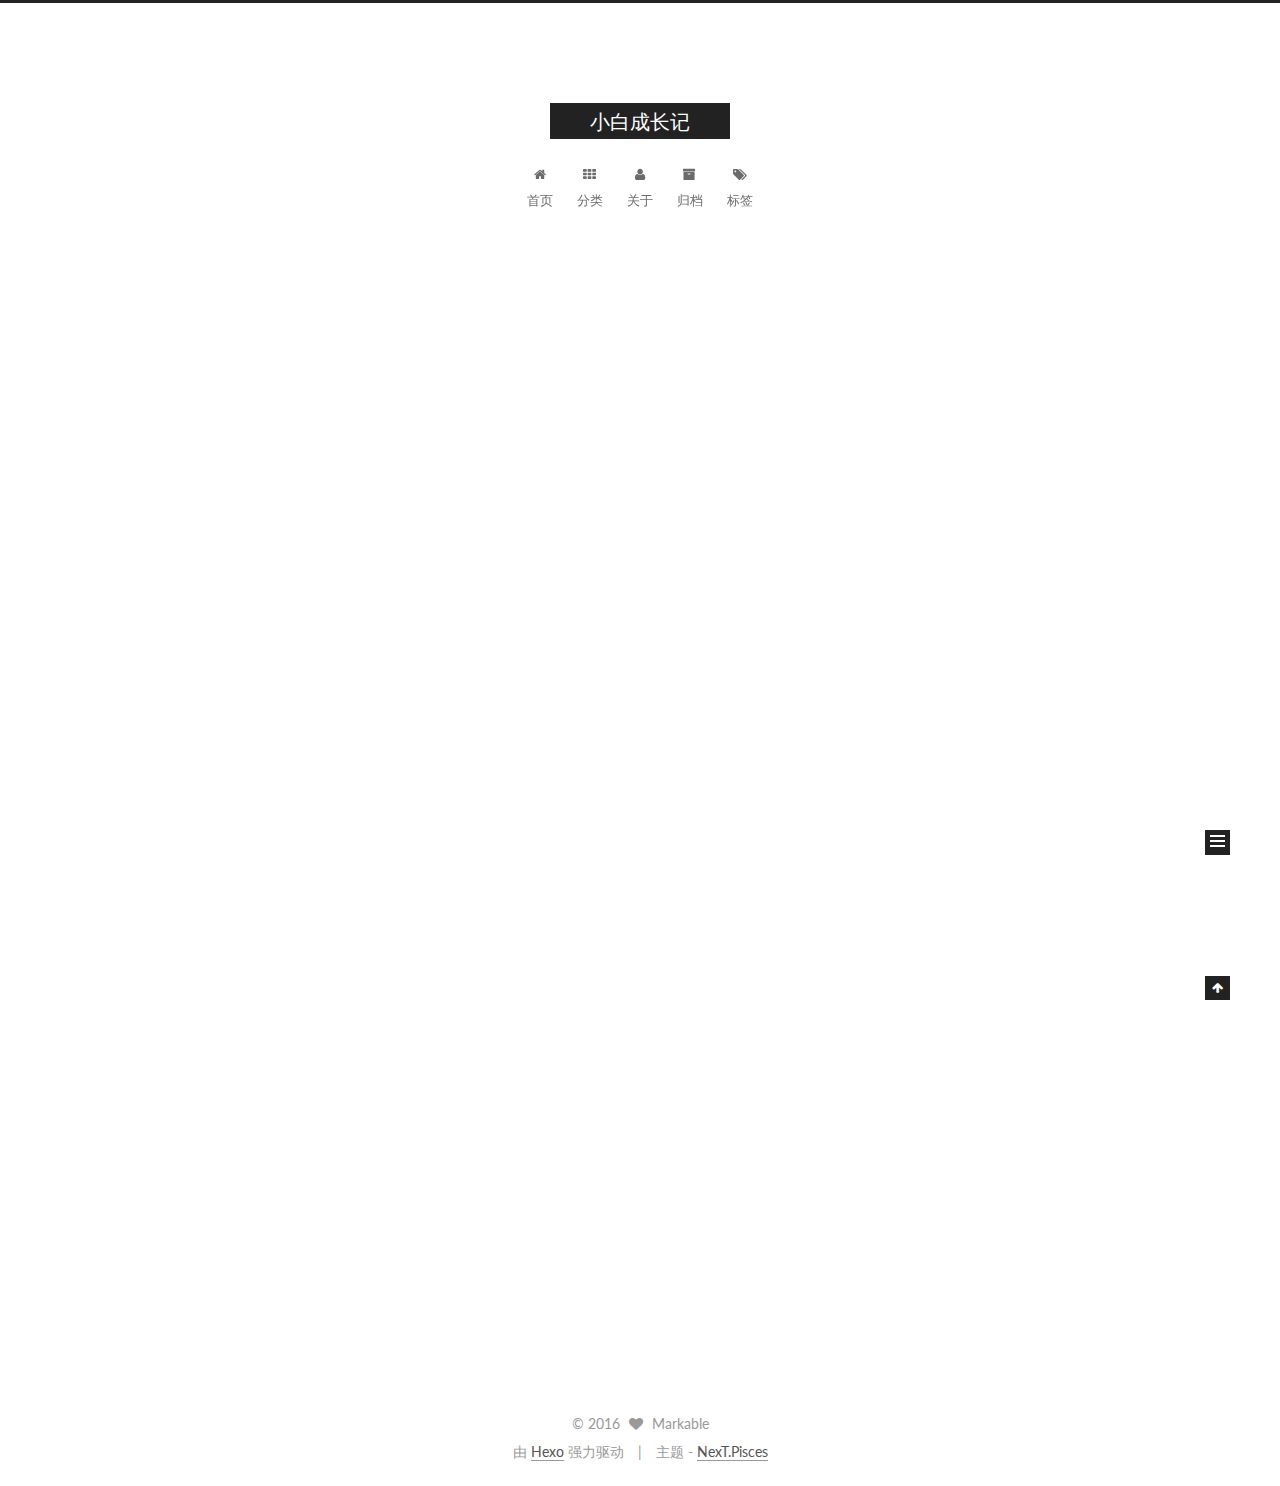
==== commit 5374d6ff: "Site updated: 2016-07-29 10:46:05" ====
--- a/index.html
+++ b/index.html
@@ -5,7 +5,7 @@
   
 
 
-<html class="theme-next muse use-motion">
+<html class="theme-next pisces use-motion">
 <head>
   <meta charset="UTF-8"/>
 <meta http-equiv="X-UA-Compatible" content="IE=edge,chrome=1" />
@@ -84,25 +84,28 @@
 
 
 
+<meta name="description" content="一分耕耘，一份收获">
 <meta property="og:type" content="website">
-<meta property="og:title" content="Hexo">
+<meta property="og:title" content="小白成长记">
 <meta property="og:url" content="http://yoursite.com/index.html">
-<meta property="og:site_name" content="Hexo">
+<meta property="og:site_name" content="小白成长记">
+<meta property="og:description" content="一分耕耘，一份收获">
 <meta name="twitter:card" content="summary">
-<meta name="twitter:title" content="Hexo">
+<meta name="twitter:title" content="小白成长记">
+<meta name="twitter:description" content="一分耕耘，一份收获">
 
 
 
 <script type="text/javascript" id="hexo.configuration">
   var NexT = window.NexT || {};
   var CONFIG = {
-    scheme: 'Muse',
+    scheme: 'Pisces',
     sidebar: {"position":"left","display":"post"},
     fancybox: true,
     motion: true,
     duoshuo: {
       userId: 0,
-      author: 'Author'
+      author: '博主'
     }
   };
 </script>
@@ -112,10 +115,10 @@
 
   <link rel="canonical" href="http://yoursite.com/"/>
 
-  <title> Hexo </title>
+  <title> 小白成长记 </title>
 </head>
 
-<body itemscope itemtype="http://schema.org/WebPage" lang="">
+<body itemscope itemtype="http://schema.org/WebPage" lang="zh-Hans">
 
   
 
@@ -145,7 +148,7 @@
   <div class="custom-logo-site-title">
     <a href="/"  class="brand" rel="start">
       <span class="logo-line-before"><i></i></span>
-      <span class="site-title">Hexo</span>
+      <span class="site-title">小白成长记</span>
       <span class="logo-line-after"><i></i></span>
     </a>
   </div>
@@ -172,17 +175,37 @@
             
               <i class="menu-item-icon fa fa-fw fa-home"></i> <br />
             
-            Startseite
+            首页
           </a>
         </li>
       
         
+        <li class="menu-item menu-item-categories">
+          <a href="/categories" rel="section">
+            
+              <i class="menu-item-icon fa fa-fw fa-th"></i> <br />
+            
+            分类
+          </a>
+        </li>
+      
+        
+        <li class="menu-item menu-item-about">
+          <a href="/about" rel="section">
+            
+              <i class="menu-item-icon fa fa-fw fa-user"></i> <br />
+            
+            关于
+          </a>
+        </li>
+      
+        
         <li class="menu-item menu-item-archives">
           <a href="/archives" rel="section">
             
               <i class="menu-item-icon fa fa-fw fa-archive"></i> <br />
             
-            Archiv
+            归档
           </a>
         </li>
       
@@ -192,7 +215,7 @@
             
               <i class="menu-item-icon fa fa-fw fa-tags"></i> <br />
             
-            Tags
+            标签
           </a>
         </li>
       
@@ -248,7 +271,7 @@
             <span class="post-meta-item-icon">
               <i class="fa fa-calendar-o"></i>
             </span>
-            <span class="post-meta-item-text">Veröffentlicht am</span>
+            <span class="post-meta-item-text">发表于</span>
             <time itemprop="dateCreated" datetime="2016-07-24T21:50:09+08:00" content="2016-07-24">
               2016-07-24
             </time>
@@ -349,16 +372,16 @@
       <section class="site-overview sidebar-panel  sidebar-panel-active ">
         <div class="site-author motion-element" itemprop="author" itemscope itemtype="http://schema.org/Person">
           <img class="site-author-image" itemprop="image"
-               src="/images/avatar.gif"
-               alt="John Doe" />
-          <p class="site-author-name" itemprop="name">John Doe</p>
-          <p class="site-description motion-element" itemprop="description"></p>
+               src="https://avatars2.githubusercontent.com/u/18033495?v=3&s=460"
+               alt="Markable" />
+          <p class="site-author-name" itemprop="name">Markable</p>
+          <p class="site-description motion-element" itemprop="description">一分耕耘，一份收获</p>
         </div>
         <nav class="site-state motion-element">
           <div class="site-state-item site-state-posts">
             <a href="/archives">
               <span class="site-state-item-count">1</span>
-              <span class="site-state-item-name">Artikel</span>
+              <span class="site-state-item-name">日志</span>
             </a>
           </div>
 
@@ -401,17 +424,17 @@
   <span class="with-love">
     <i class="fa fa-heart"></i>
   </span>
-  <span class="author" itemprop="copyrightHolder">John Doe</span>
+  <span class="author" itemprop="copyrightHolder">Markable</span>
 </div>
 
 <div class="powered-by">
-  Erstellt mit  <a class="theme-link" href="https://hexo.io">Hexo</a>
+  由 <a class="theme-link" href="https://hexo.io">Hexo</a> 强力驱动
 </div>
 
 <div class="theme-info">
-  Theme -
+  主题 -
   <a class="theme-link" href="https://github.com/iissnan/hexo-theme-next">
-    NexT.Muse
+    NexT.Pisces
   </a>
 </div>
 
@@ -477,6 +500,13 @@
   
   
 
+
+  <script type="text/javascript" src="/js/src/affix.js?v=5.0.1"></script>
+
+  <script type="text/javascript" src="/js/src/schemes/pisces.js?v=5.0.1"></script>
+
+
+
   
 
   
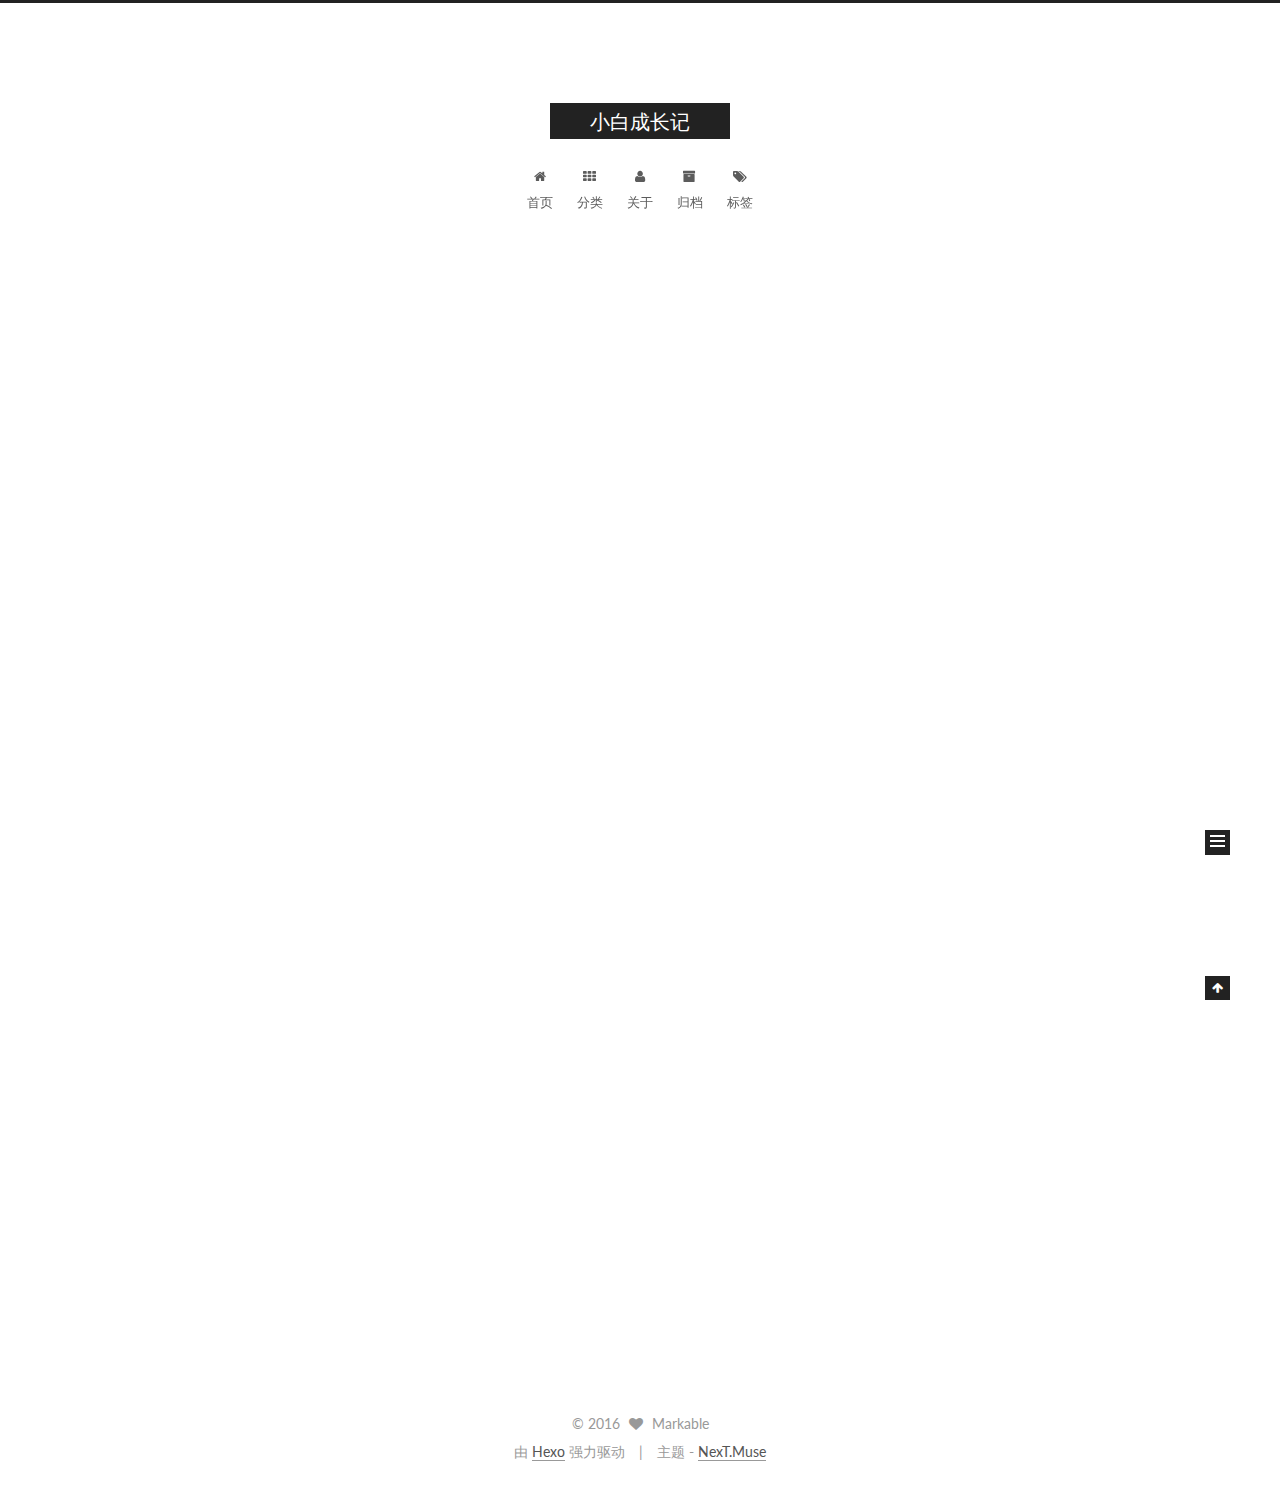
==== commit 452774c9: "Site updated: 2016-07-29 10:55:08" ====
--- a/index.html
+++ b/index.html
@@ -5,7 +5,7 @@
   
 
 
-<html class="theme-next pisces use-motion">
+<html class="theme-next muse use-motion">
 <head>
   <meta charset="UTF-8"/>
 <meta http-equiv="X-UA-Compatible" content="IE=edge,chrome=1" />
@@ -99,7 +99,7 @@
 <script type="text/javascript" id="hexo.configuration">
   var NexT = window.NexT || {};
   var CONFIG = {
-    scheme: 'Pisces',
+    scheme: 'Muse',
     sidebar: {"position":"left","display":"post"},
     fancybox: true,
     motion: true,
@@ -434,7 +434,7 @@
 <div class="theme-info">
   主题 -
   <a class="theme-link" href="https://github.com/iissnan/hexo-theme-next">
-    NexT.Pisces
+    NexT.Muse
   </a>
 </div>
 
@@ -500,13 +500,6 @@
   
   
 
-
-  <script type="text/javascript" src="/js/src/affix.js?v=5.0.1"></script>
-
-  <script type="text/javascript" src="/js/src/schemes/pisces.js?v=5.0.1"></script>
-
-
-
   
 
   
--- a/css/main.css
+++ b/css/main.css
@@ -1548,7 +1548,7 @@
   width: 4px;
   height: 4px;
   border-radius: 50%;
-  background: #2b188b;
+  background: #9cd7db;
 }
 .links-of-blogroll {
   font-size: 13px;
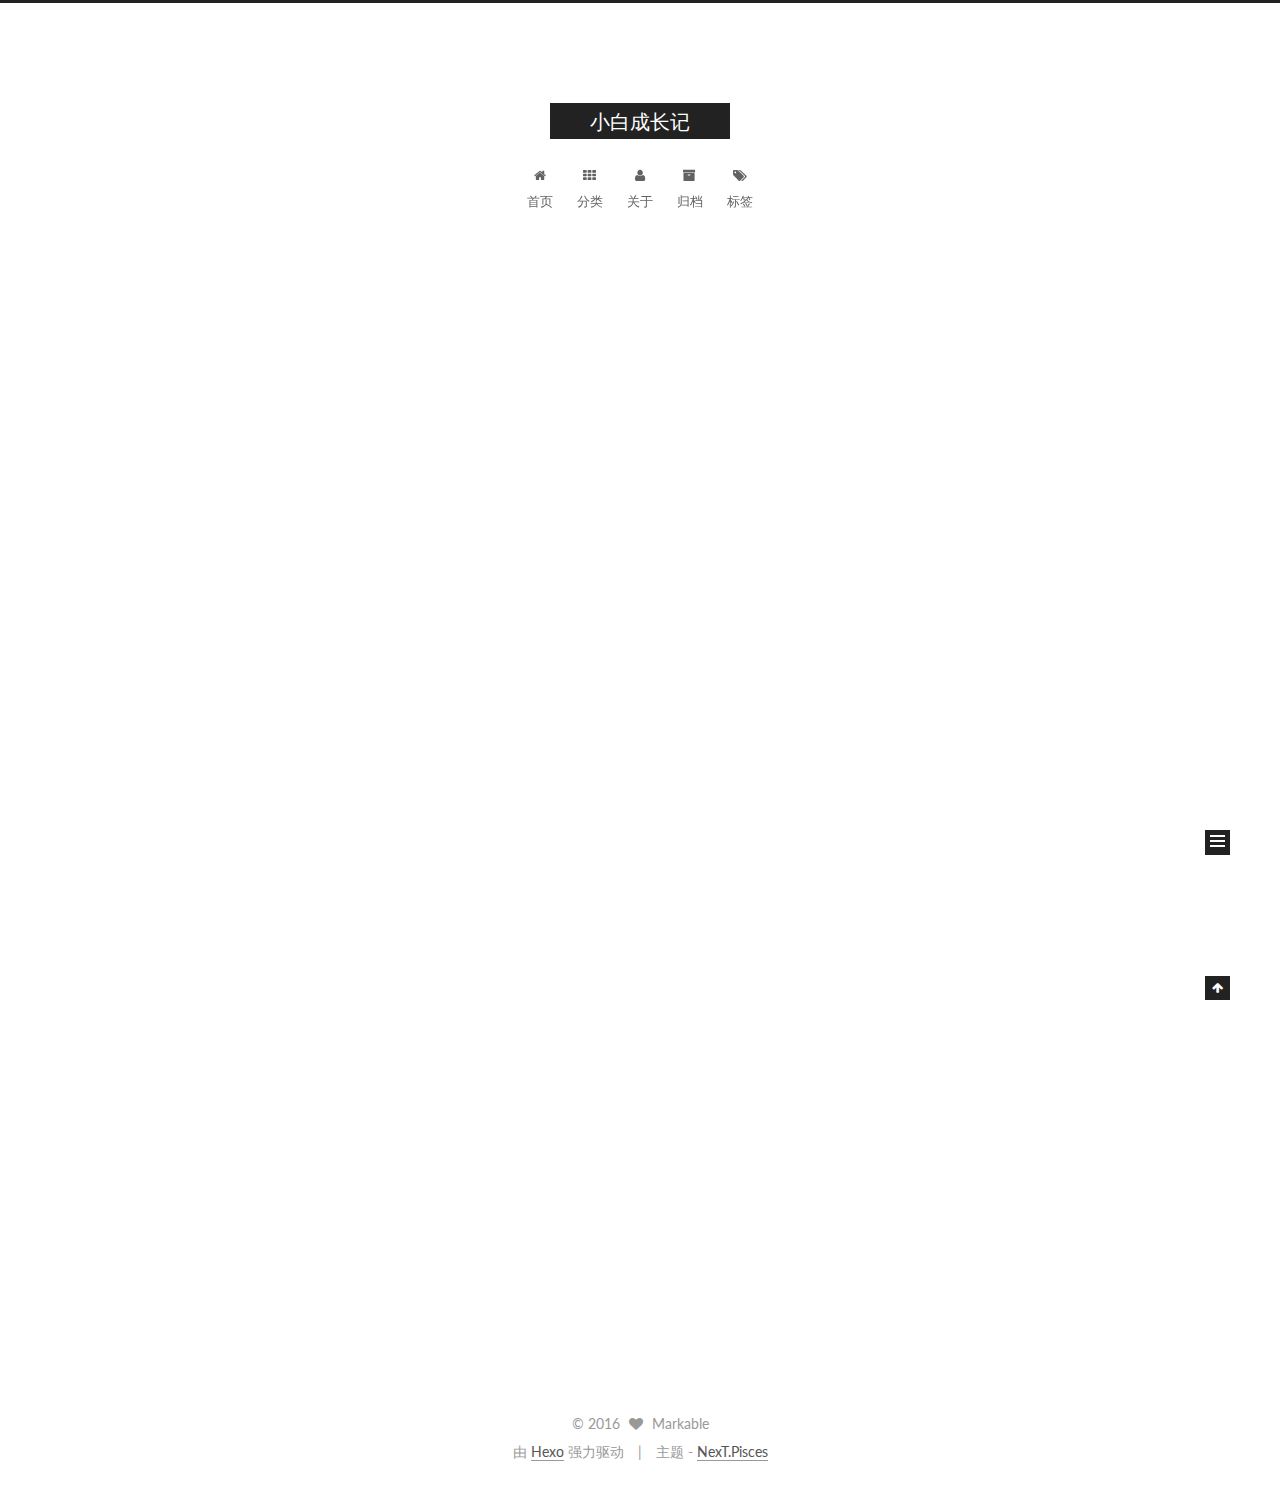
==== commit 7de47104: "Site updated: 2016-07-29 10:56:32" ====
--- a/index.html
+++ b/index.html
@@ -5,7 +5,7 @@
   
 
 
-<html class="theme-next muse use-motion">
+<html class="theme-next pisces use-motion">
 <head>
   <meta charset="UTF-8"/>
 <meta http-equiv="X-UA-Compatible" content="IE=edge,chrome=1" />
@@ -99,7 +99,7 @@
 <script type="text/javascript" id="hexo.configuration">
   var NexT = window.NexT || {};
   var CONFIG = {
-    scheme: 'Muse',
+    scheme: 'Pisces',
     sidebar: {"position":"left","display":"post"},
     fancybox: true,
     motion: true,
@@ -434,7 +434,7 @@
 <div class="theme-info">
   主题 -
   <a class="theme-link" href="https://github.com/iissnan/hexo-theme-next">
-    NexT.Muse
+    NexT.Pisces
   </a>
 </div>
 
@@ -500,6 +500,13 @@
   
   
 
+
+  <script type="text/javascript" src="/js/src/affix.js?v=5.0.1"></script>
+
+  <script type="text/javascript" src="/js/src/schemes/pisces.js?v=5.0.1"></script>
+
+
+
   
 
   
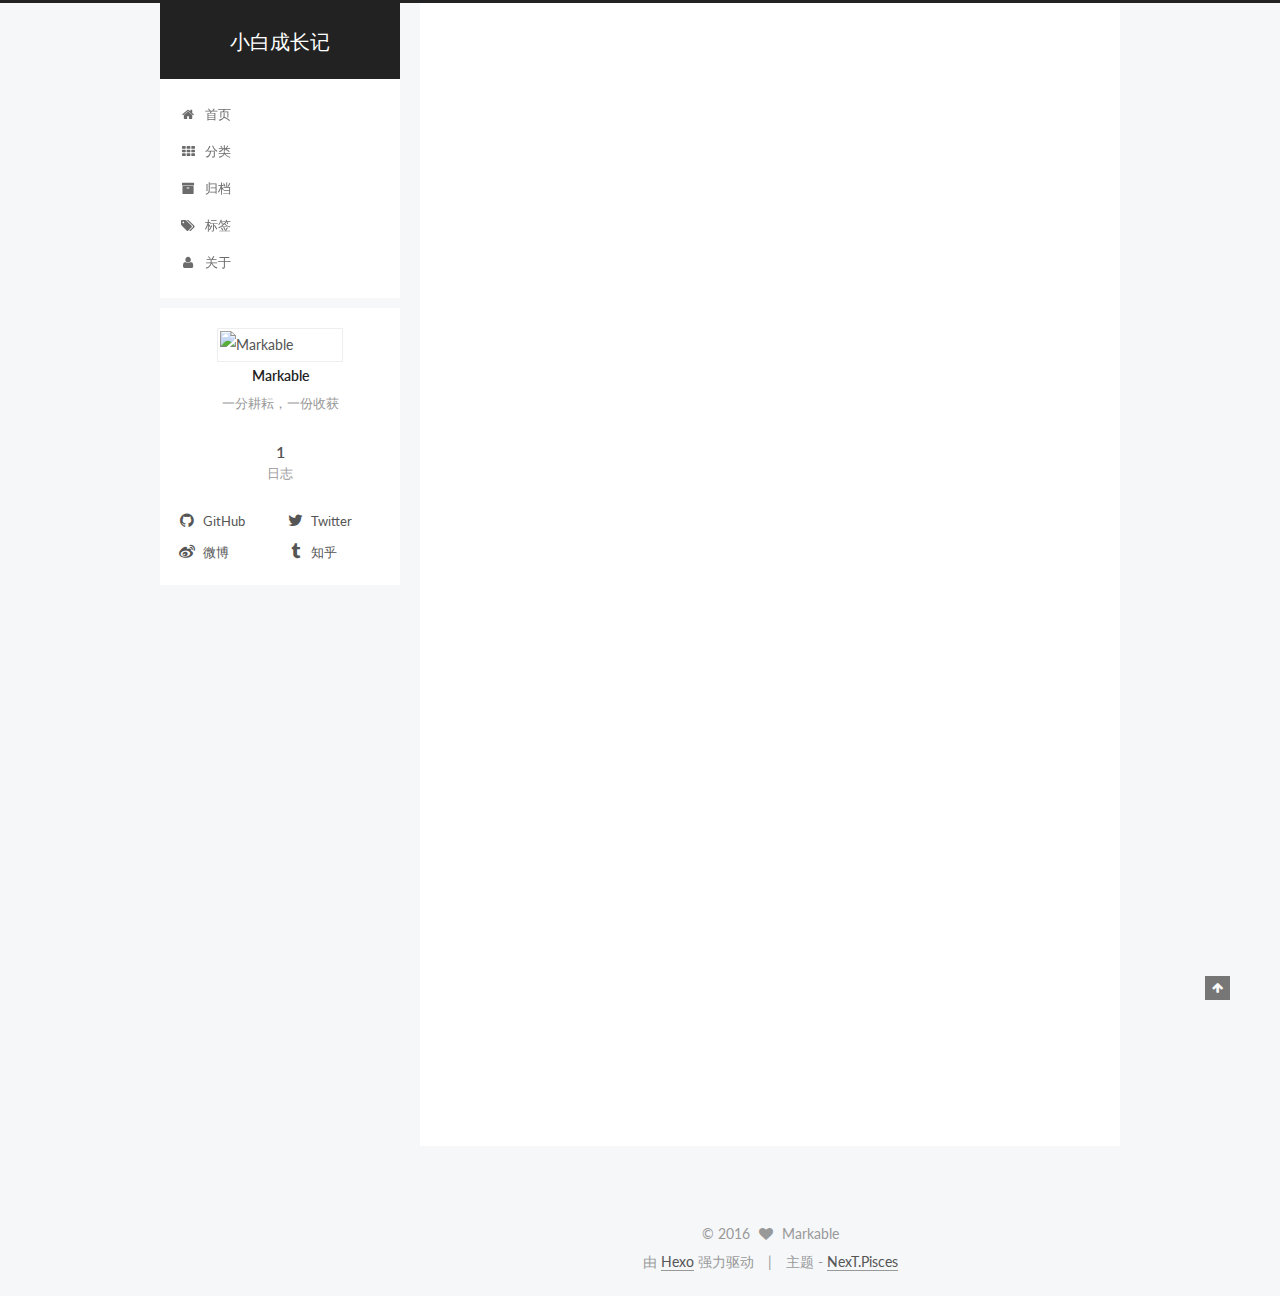
==== commit bb1e6acb: "Site updated: 2016-07-29 12:00:32" ====
--- a/index.html
+++ b/index.html
@@ -190,16 +190,6 @@
         </li>
       
         
-        <li class="menu-item menu-item-about">
-          <a href="/about" rel="section">
-            
-              <i class="menu-item-icon fa fa-fw fa-user"></i> <br />
-            
-            关于
-          </a>
-        </li>
-      
-        
         <li class="menu-item menu-item-archives">
           <a href="/archives" rel="section">
             
@@ -216,6 +206,16 @@
               <i class="menu-item-icon fa fa-fw fa-tags"></i> <br />
             
             标签
+          </a>
+        </li>
+      
+        
+        <li class="menu-item menu-item-about">
+          <a href="/about" rel="section">
+            
+              <i class="menu-item-icon fa fa-fw fa-user"></i> <br />
+            
+            关于
           </a>
         </li>
       
@@ -395,6 +395,44 @@
 
         <div class="links-of-author motion-element">
           
+            
+              <span class="links-of-author-item">
+                <a href="https://github.com/ddz-mark" target="_blank" title="GitHub">
+                  
+                    <i class="fa fa-fw fa-github"></i>
+                  
+                  GitHub
+                </a>
+              </span>
+            
+              <span class="links-of-author-item">
+                <a href="https://twitter.com/dudaizhong" target="_blank" title="Twitter">
+                  
+                    <i class="fa fa-fw fa-twitter"></i>
+                  
+                  Twitter
+                </a>
+              </span>
+            
+              <span class="links-of-author-item">
+                <a href="http://weibo.com/your-user-name" target="_blank" title="微博">
+                  
+                    <i class="fa fa-fw fa-weibo"></i>
+                  
+                  微博
+                </a>
+              </span>
+            
+              <span class="links-of-author-item">
+                <a href="http://www.zhihu.com/people/du-dai-zhong-75" target="_blank" title="知乎">
+                  
+                    <i class="fa fa-fw fa-tumblr"></i>
+                  
+                  知乎
+                </a>
+              </span>
+            
+          
         </div>
 
         
--- a/css/main.css
+++ b/css/main.css
@@ -728,7 +728,7 @@
   font-size: 14px;
   color: #fff;
   background: #222;
-  border: 2px solid #222;
+  border: 2px solid #555;
   text-decoration: none;
   border-radius: 0;
   transition-property: background-color;
@@ -739,8 +739,8 @@
 .btn:hover,
 .post-more-link .btn:hover {
   border-color: #222;
-  color: #222;
-  background: #fff;
+  color: #fff;
+  background: #222;
 }
 .btn-bar {
   display: block;
@@ -845,7 +845,7 @@
   width: 25px;
   background: #222;
   font-size: 12px;
-  opacity: 1;
+  opacity: 0.6;
   color: #fff;
   cursor: pointer;
   text-align: center;
@@ -866,7 +866,7 @@
   }
 }
 .back-to-top.back-to-top-on {
-  bottom: 19px;
+  bottom: 40px;
 }
 .header {
   background: #fff;
@@ -915,7 +915,7 @@
 .site-subtitle {
   margin-top: 10px;
   font-size: 13px;
-  color: #999;
+  color: #ddd;
 }
 .use-motion .brand {
   opacity: 0;
@@ -988,7 +988,8 @@
   transition-timing-function: ease-in-out;
   transition-delay: 0s;
 }
-.menu .menu-item a:hover {
+.menu .menu-item a:hover,
+.menu-item-active a {
   border-bottom-color: #222;
 }
 .menu .menu-item .fa {
@@ -1216,7 +1217,7 @@
   font-size: 26px;
   text-align: center;
   word-break: break-word;
-  font-weight: 400;
+  font-weight: 300;
 }
 @media (max-width: 767px) {
   .posts-expand .post-title {
@@ -1308,10 +1309,10 @@
   margin-top: 50px;
 }
 .post-more-link .btn {
-  color: #fff;
+  color: #555;
   font-size: 14px;
-  background: #222;
-  border-radius: 0;
+  background: #fff;
+  border-radius: 2px;
   line-height: 2;
 }
 .posts-expand .post-tags {
@@ -1464,20 +1465,20 @@
   display: block;
   margin: 0 auto;
   padding: 2px;
-  max-width: 96px;
+  max-width: 120px;
   height: auto;
-  border: 2px solid #333;
+  border: 1px solid #eee;
 }
 .site-author-name {
-  margin: 5px 0 0;
+  margin: 0;
   text-align: center;
-  color: #f5f5f5;
-  font-weight: normal;
+  color: #222;
+  font-weight: 600;
 }
 .site-description {
-  margin-top: 5px;
+  margin-top: 0;
   text-align: center;
-  font-size: 14px;
+  font-size: 13px;
   color: #999;
 }
 .site-state {
@@ -1489,7 +1490,7 @@
 .site-state-item {
   display: inline-block;
   padding: 0 15px;
-  border-left: 1px solid #333;
+  border-left: 1px solid #eee;
 }
 .site-state-item:first-child {
   border-left: none;
@@ -1502,11 +1503,11 @@
   text-align: center;
   color: inherit;
   font-weight: 600;
-  font-size: 18px;
+  font-size: 16px;
 }
 .site-state-item-name {
   font-size: 13px;
-  color: inherit;
+  color: #999;
 }
 .feed-link {
   margin-top: 20px;
@@ -1548,7 +1549,7 @@
   width: 4px;
   height: 4px;
   border-radius: 50%;
-  background: #9cd7db;
+  background: #f2feff;
 }
 .links-of-blogroll {
   font-size: 13px;
@@ -1577,7 +1578,7 @@
   color: #555;
 }
 .sidebar-nav li:hover {
-  color: #f5f5f5;
+  color: #fc6423;
 }
 .page-post-detail .sidebar-nav-toc {
   padding: 0 5px;
@@ -1586,11 +1587,11 @@
   margin-left: 10px;
 }
 .sidebar-nav .sidebar-nav-active {
-  color: #87daff;
-  border-bottom-color: #87daff;
+  color: #fc6423;
+  border-bottom-color: #fc6423;
 }
 .sidebar-nav .sidebar-nav-active:hover {
-  color: #87daff;
+  color: #fc6423;
 }
 .sidebar-panel {
   display: none;
@@ -1623,12 +1624,12 @@
   transition-timing-function: ease-in-out;
   transition-delay: 0s;
   transition-property: all;
-  color: #999;
-  border-bottom-color: #555;
+  color: #666;
+  border-bottom-color: #ccc;
 }
 .post-toc ol a:hover {
-  color: #ccc;
-  border-bottom-color: #ccc;
+  color: #000;
+  border-bottom-color: #000;
 }
 .post-toc .nav-item {
   overflow: hidden;
@@ -1649,14 +1650,14 @@
   display: block;
 }
 .post-toc .nav .active > a {
-  color: #87daff;
-  border-bottom-color: #87daff;
+  color: #fc6423;
+  border-bottom-color: #fc6423;
 }
 .post-toc .nav .active-current > a {
-  color: #87daff;
+  color: #fc6423;
 }
 .post-toc .nav .active-current > a:hover {
-  color: #87daff;
+  color: #fc6423;
 }
 .footer {
   font-size: 14px;
@@ -2034,6 +2035,28 @@
   top: 42%;
   color: #ccc;
 }
+.busuanzi-count:before {
+  content: " ";
+  float: left;
+  width: 260px;
+  min-height: 25px;
+}
+@media (min-width: 768px) and (max-width: 991px) {
+  .busuanzi-count {
+    width: auto;
+  }
+  .busuanzi-count:before {
+    display: none;
+  }
+}
+@media (max-width: 767px) {
+  .busuanzi-count {
+    width: auto;
+  }
+  .busuanzi-count:before {
+    display: none;
+  }
+}
 .site-uv,
 .site-pv,
 .page-pv {
@@ -2105,78 +2128,395 @@
   padding-left: 10px;
 }
 .page-post-detail .sidebar-toggle-line {
-  background: #87daff;
+  background: #fc6423;
 }
 .page-post-detail .comments {
   overflow: hidden;
 }
-@media (max-width: 767px) {
-  .header-inner,
-  .container .main-inner,
+body {
+  background: #f5f7f9;
+}
+@media (min-width: 992px) {
+  .full-image.full-image.full-image {
+    max-width: none;
+    width: 118%;
+    margin: 0 -9%;
+  }
+}
+.header {
+  position: relative;
+  margin: 0 auto;
+  width: 960px;
+}
+@media (min-width: 768px) and (max-width: 991px) {
+  .header {
+    width: auto;
+  }
+}
+@media (max-width: 767px) {
+  .header {
+    width: auto;
+  }
+}
+.header-inner {
+  position: absolute;
+  top: 0;
+  overflow: hidden;
+  padding: 0;
+  width: 240px;
+  background: #fff;
+}
+@media (min-width: 1600px) {
+  .container .header-inner {
+    width: 240px;
+  }
+}
+@media (min-width: 768px) and (max-width: 991px) {
+  .header-inner {
+    position: relative;
+    width: auto;
+  }
+}
+@media (max-width: 767px) {
+  .header-inner {
+    position: relative;
+    width: auto;
+  }
+}
+.main:before,
+.main:after {
+  content: " ";
+  display: table;
+}
+.main:after {
+  clear: both;
+}
+@media (min-width: 768px) and (max-width: 991px) {
+  .main {
+    padding-bottom: 100px;
+  }
+}
+@media (max-width: 767px) {
+  .main {
+    padding-bottom: 100px;
+  }
+}
+.container .main-inner {
+  width: 960px;
+}
+@media (min-width: 768px) and (max-width: 991px) {
+  .container .main-inner {
+    width: auto;
+  }
+}
+@media (max-width: 767px) {
+  .container .main-inner {
+    width: auto;
+  }
+}
+.content-wrap {
+  float: right;
+  box-sizing: border-box;
+  padding: 40px;
+  width: 700px;
+  background: #fff;
+  min-height: 700px;
+}
+@media (min-width: 768px) and (max-width: 991px) {
+  .content-wrap {
+    width: 100%;
+    padding: 20px;
+  }
+}
+@media (max-width: 767px) {
+  .content-wrap {
+    width: 100%;
+    padding: 20px;
+    min-height: auto;
+  }
+}
+.sidebar {
+  position: static;
+  float: left;
+  margin-top: 300px;
+  width: 240px;
+  background: #fff;
+  box-shadow: none;
+}
+@media (min-width: 768px) and (max-width: 991px) {
+  .sidebar {
+    display: none;
+  }
+}
+@media (max-width: 767px) {
+  .sidebar {
+    display: none;
+  }
+}
+.sidebar-toggle {
+  display: none;
+}
+.footer-inner {
+  width: 960px;
+}
+.footer-inner:before {
+  content: " ";
+  float: left;
+  width: 260px;
+  min-height: 50px;
+}
+@media (min-width: 768px) and (max-width: 991px) {
   .footer-inner {
     width: auto;
   }
-}
-.custom-logo .site-meta-headline {
-  text-align: center;
-}
-.custom-logo .brand {
+  .footer-inner:before {
+    display: none;
+  }
+}
+@media (max-width: 767px) {
+  .footer-inner {
+    width: auto;
+  }
+  .footer-inner:before {
+    display: none;
+  }
+}
+.sidebar-position-right .header-inner {
+  right: 0;
+}
+.sidebar-position-right .content-wrap {
+  float: left;
+}
+.sidebar-position-right .sidebar {
+  float: right;
+}
+.sidebar-position-right .footer-inner:before {
+  float: right;
+}
+.site-meta {
+  padding: 20px 0;
+  color: #fff;
+  background: #222;
+}
+@media (min-width: 768px) and (max-width: 991px) {
+  .site-meta {
+    box-shadow: 0 0 16px rgba(0,0,0,0.5);
+  }
+}
+@media (max-width: 767px) {
+  .site-meta {
+    box-shadow: 0 0 16px rgba(0,0,0,0.5);
+  }
+}
+.brand {
+  display: block;
+  padding: 0;
   background: none;
 }
-.custom-logo .site-title {
-  margin: 10px auto 0;
-  font-size: 24px;
-  color: #222;
-}
-.custom-logo .site-title a {
-  border: none;
-}
-.custom-logo-image {
-  margin: 0 auto;
-  padding: 5px;
-  max-width: 150px;
-  background: #fff;
-}
-@media (max-width: 767px) {
-  .site-nav {
-    position: absolute;
-    left: 0;
-    top: 52px;
-    margin: 0;
-    width: 100%;
-    padding: 0;
-    background: #fff;
-    border-bottom: 1px solid #ddd;
-  }
-}
-@media (max-width: 767px) {
-  .menu {
-    text-align: left;
-  }
-}
-@media (max-width: 767px) {
-  .menu .menu-item {
-    display: block;
-    margin: 0 10px;
-    vertical-align: top;
-  }
-}
-@media (max-width: 767px) {
-  .menu .menu-item br {
-    display: none;
-  }
-}
-@media (max-width: 767px) {
-  .menu .menu-item a {
-    padding: 5px 10px;
-  }
-}
-.menu .menu-item .fa {
-  margin-right: 0;
+.brand:hover {
+  color: #fff;
+}
+.site-subtitle {
+  margin: 0;
 }
 .site-search form {
   display: none;
 }
+.site-nav {
+  border-top: none;
+}
+@media (min-width: 768px) and (max-width: 991px) {
+  .site-nav {
+    display: none !important;
+  }
+}
+@media (min-width: 768px) and (max-width: 991px) {
+  .site-nav-on {
+    display: block !important;
+  }
+}
+.menu .menu-item {
+  display: block;
+  margin: 0;
+  list-style: none;
+}
+.menu .menu-item a {
+  position: relative;
+  box-sizing: border-box;
+  padding: 5px 20px;
+  text-align: left;
+  line-height: inherit;
+  transition-property: background-color;
+  transition-duration: 0.2s;
+  transition-timing-function: ease-in-out;
+  transition-delay: 0s;
+}
+.menu .menu-item a:hover,
+.menu-item-active a {
+  background: #f9f9f9;
+  border-bottom-color: #fff;
+}
+.menu .menu-item br {
+  display: none;
+}
+.menu-item-active a:after {
+  content: " ";
+  position: absolute;
+  top: 50%;
+  margin-top: -3px;
+  right: 15px;
+  width: 6px;
+  height: 6px;
+  border-radius: 50%;
+  background-color: #bbb;
+}
+.btn-bar {
+  background-color: #fff;
+}
+.site-nav-toggle {
+  top: 20px;
+  left: 20px;
+}
+@media (min-width: 768px) and (max-width: 991px) {
+  .site-nav-toggle {
+    display: block;
+  }
+}
+.use-motion .sidebar .motion-element {
+  opacity: 1;
+}
+.sidebar {
+  display: none;
+  right: auto;
+  bottom: auto;
+  -webkit-transform: none;
+}
+.sidebar-inner {
+  box-sizing: border-box;
+  width: 240px;
+  color: #555;
+  background: #fff;
+}
+.sidebar-inner.affix {
+  position: fixed;
+  top: 0;
+}
+.site-overview {
+  margin: 0 2px;
+  text-align: left;
+}
+.site-author:before,
+.site-author:after {
+  content: " ";
+  display: table;
+}
+.site-author:after {
+  clear: both;
+}
+.sidebar a {
+  color: #555;
+}
+.sidebar a:hover {
+  color: #222;
+}
+.links-of-author-item a:before {
+  display: none;
+}
+.links-of-author-item a {
+  border-bottom: none;
+  text-decoration: underline;
+}
+.feed-link {
+  border-top: 1px dotted #ccc;
+  border-bottom: 1px dotted #ccc;
+  text-align: center;
+}
+.feed-link a {
+  display: block;
+  color: #fc6423;
+  border: none;
+}
+.feed-link a:hover {
+  background: none;
+  color: #e34603;
+}
+.feed-link a:hover i {
+  color: #e34603;
+}
+.links-of-author:before,
+.links-of-author:after {
+  content: " ";
+  display: table;
+}
+.links-of-author:after {
+  clear: both;
+}
+.links-of-author-item {
+  float: left;
+  margin: 5px 0 0;
+  width: 50%;
+}
+.links-of-author-item a {
+  box-sizing: border-box;
+  display: inline-block;
+  margin-right: 0;
+  margin-bottom: 0;
+  padding: 0 5px;
+  overflow: hidden;
+  white-space: nowrap;
+  text-overflow: ellipsis;
+}
+.links-of-author-item a {
+  display: block;
+  text-decoration: none;
+}
+.links-of-author-item a:hover {
+  border-radius: 4px;
+  background: #eee;
+}
+.links-of-author-item .fa {
+  margin-right: 2px;
+  font-size: 16px;
+}
+.links-of-author-item .fa-globe {
+  font-size: 15px;
+}
+.links-of-blogroll {
+  margin-top: 20px;
+  padding: 3px 0 0;
+  border-top: 1px dotted #ccc;
+}
+.links-of-blogroll-title {
+  margin-top: 0;
+}
+.links-of-blogroll-item {
+  padding: 0;
+}
+.links-of-blogroll-inline:before,
+.links-of-blogroll-inline:after {
+  content: " ";
+  display: table;
+}
+.links-of-blogroll-inline:after {
+  clear: both;
+}
 .links-of-blogroll-inline .links-of-blogroll-item {
-  display: inline-block;
-}
+  float: left;
+  margin: 5px 0 0;
+  width: 50%;
+}
+.links-of-blogroll-inline .links-of-blogroll-item a {
+  box-sizing: border-box;
+  display: inline-block;
+  margin-right: 0;
+  margin-bottom: 0;
+  padding: 0 5px;
+  overflow: hidden;
+  white-space: nowrap;
+  text-overflow: ellipsis;
+}
+@media (max-width: 767px) {
+  .post-body {
+    text-align: justify;
+  }
+}
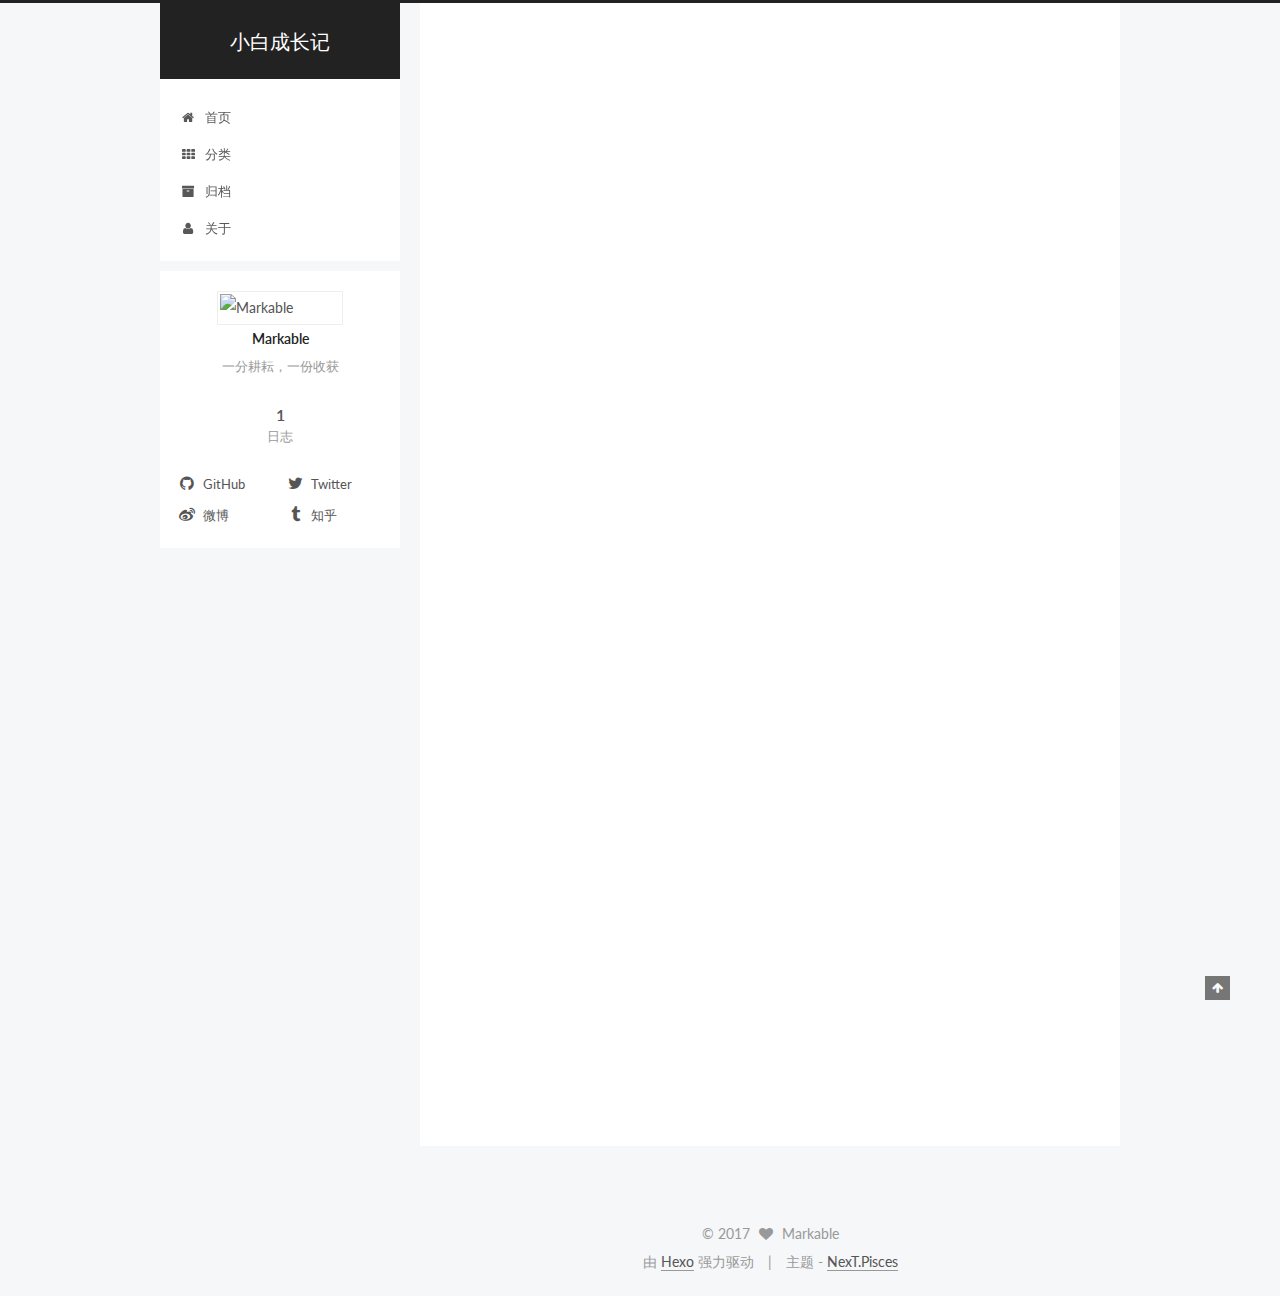
==== commit 2252d51a: "Site updated: 2017-01-13 17:48:55" ====
--- a/index.html
+++ b/index.html
@@ -196,16 +196,6 @@
               <i class="menu-item-icon fa fa-fw fa-archive"></i> <br />
             
             归档
-          </a>
-        </li>
-      
-        
-        <li class="menu-item menu-item-tags">
-          <a href="/tags" rel="section">
-            
-              <i class="menu-item-icon fa fa-fw fa-tags"></i> <br />
-            
-            标签
           </a>
         </li>
       
@@ -458,7 +448,7 @@
         <div class="copyright" >
   
   &copy; 
-  <span itemprop="copyrightYear">2016</span>
+  <span itemprop="copyrightYear">2017</span>
   <span class="with-love">
     <i class="fa fa-heart"></i>
   </span>
--- a/css/main.css
+++ b/css/main.css
@@ -1549,7 +1549,7 @@
   width: 4px;
   height: 4px;
   border-radius: 50%;
-  background: #f2feff;
+  background: #ff523c;
 }
 .links-of-blogroll {
   font-size: 13px;
